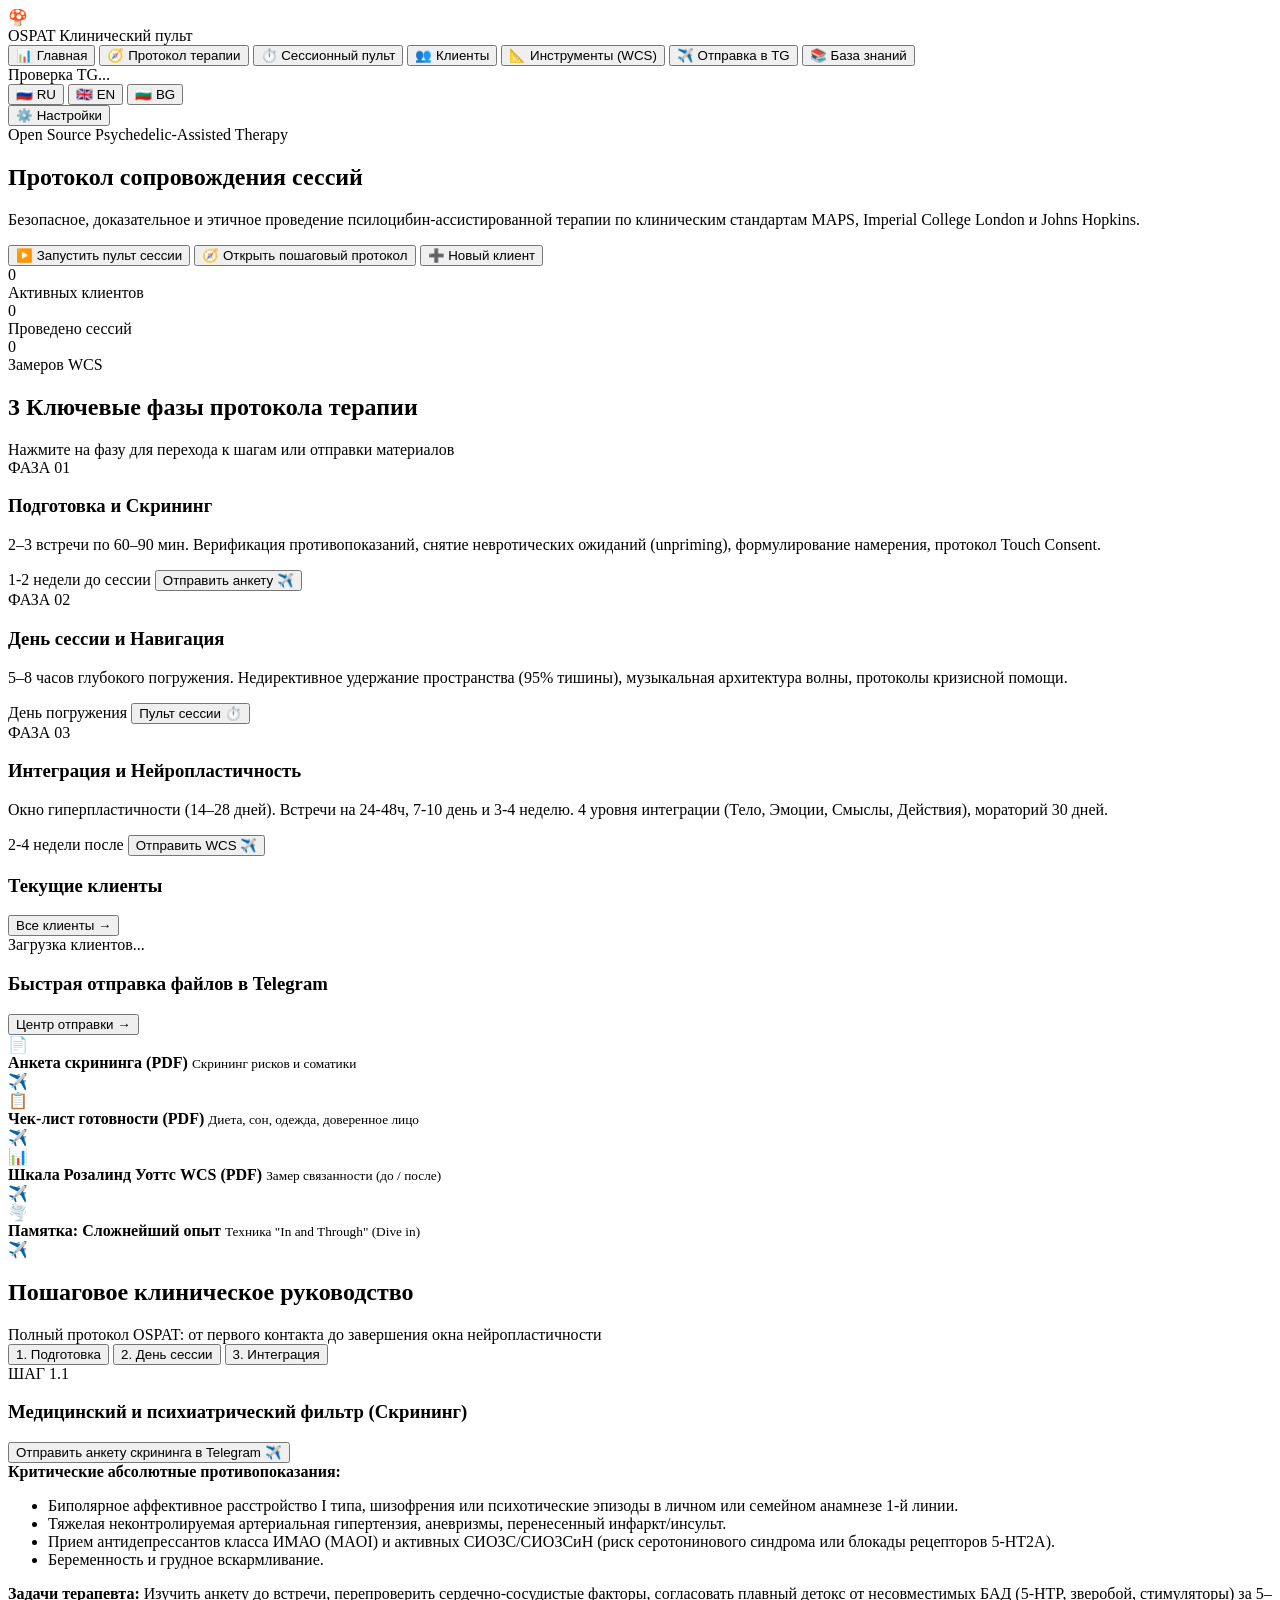
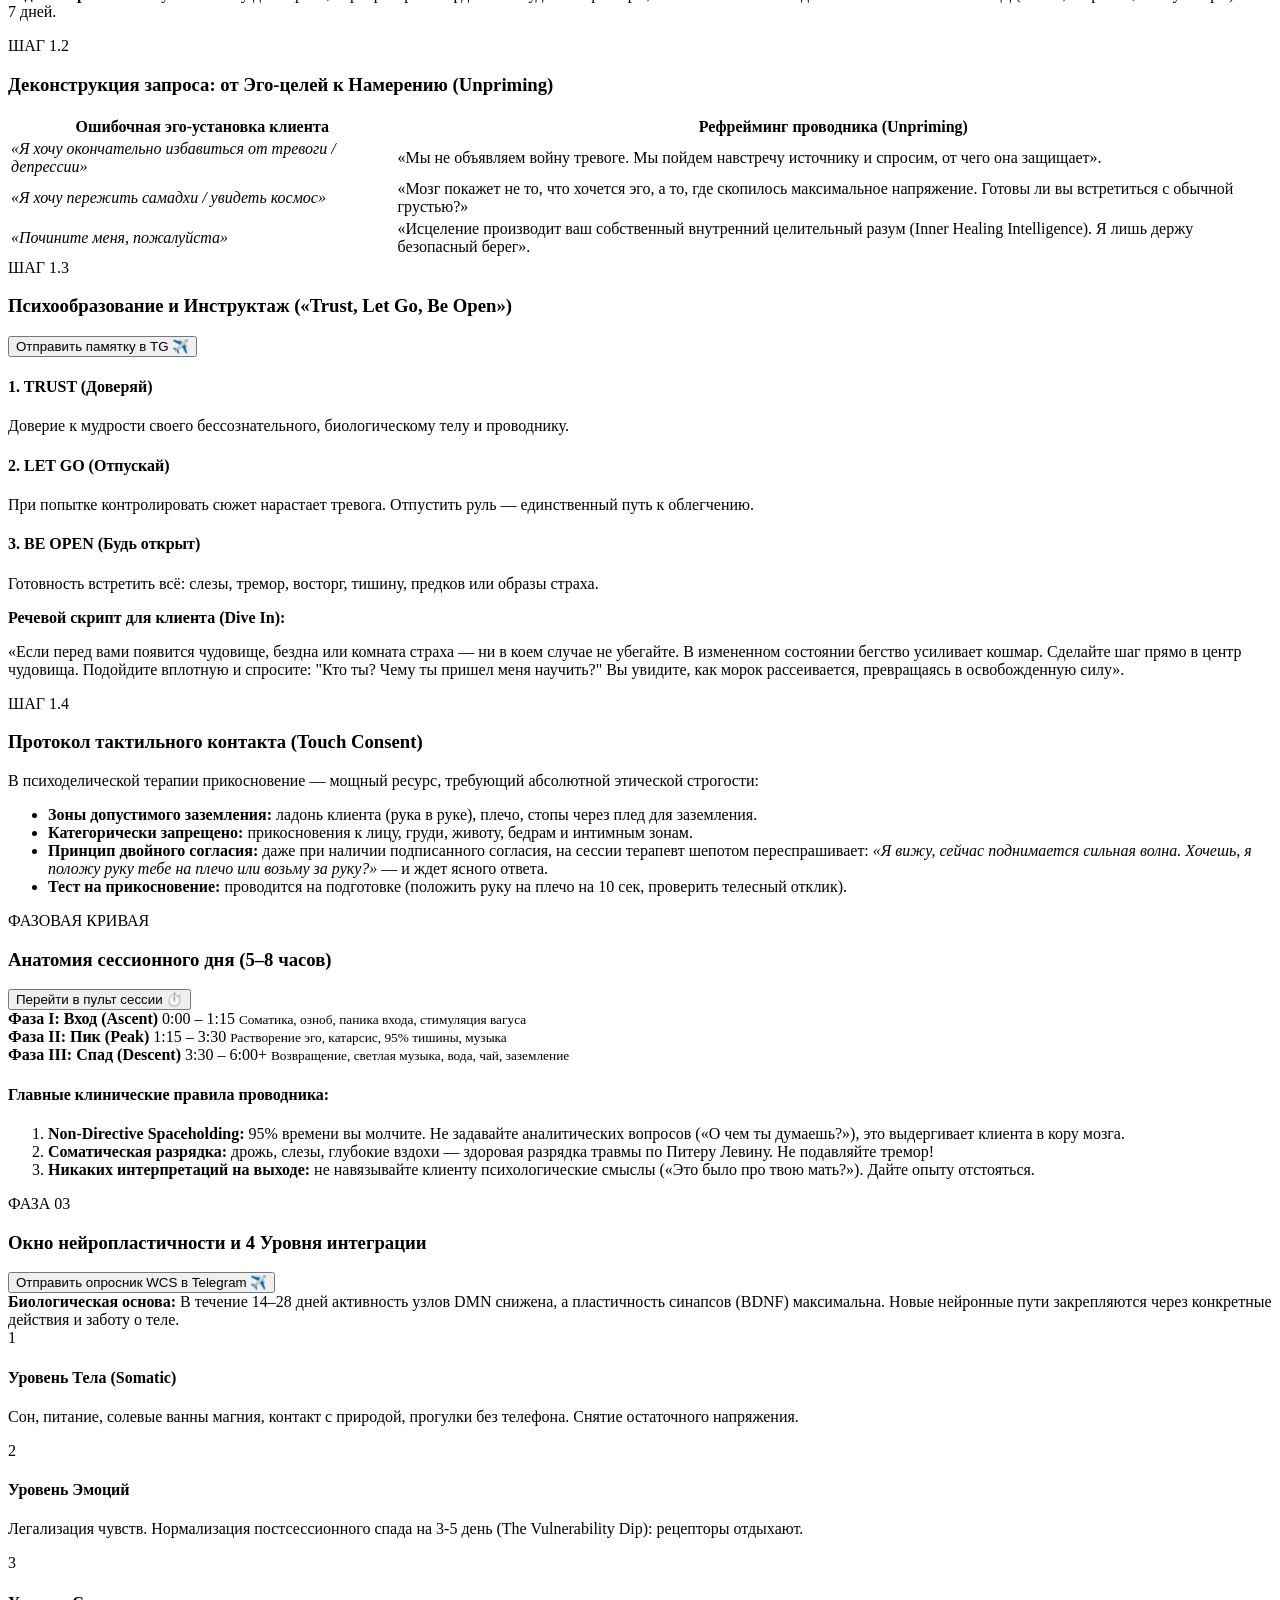
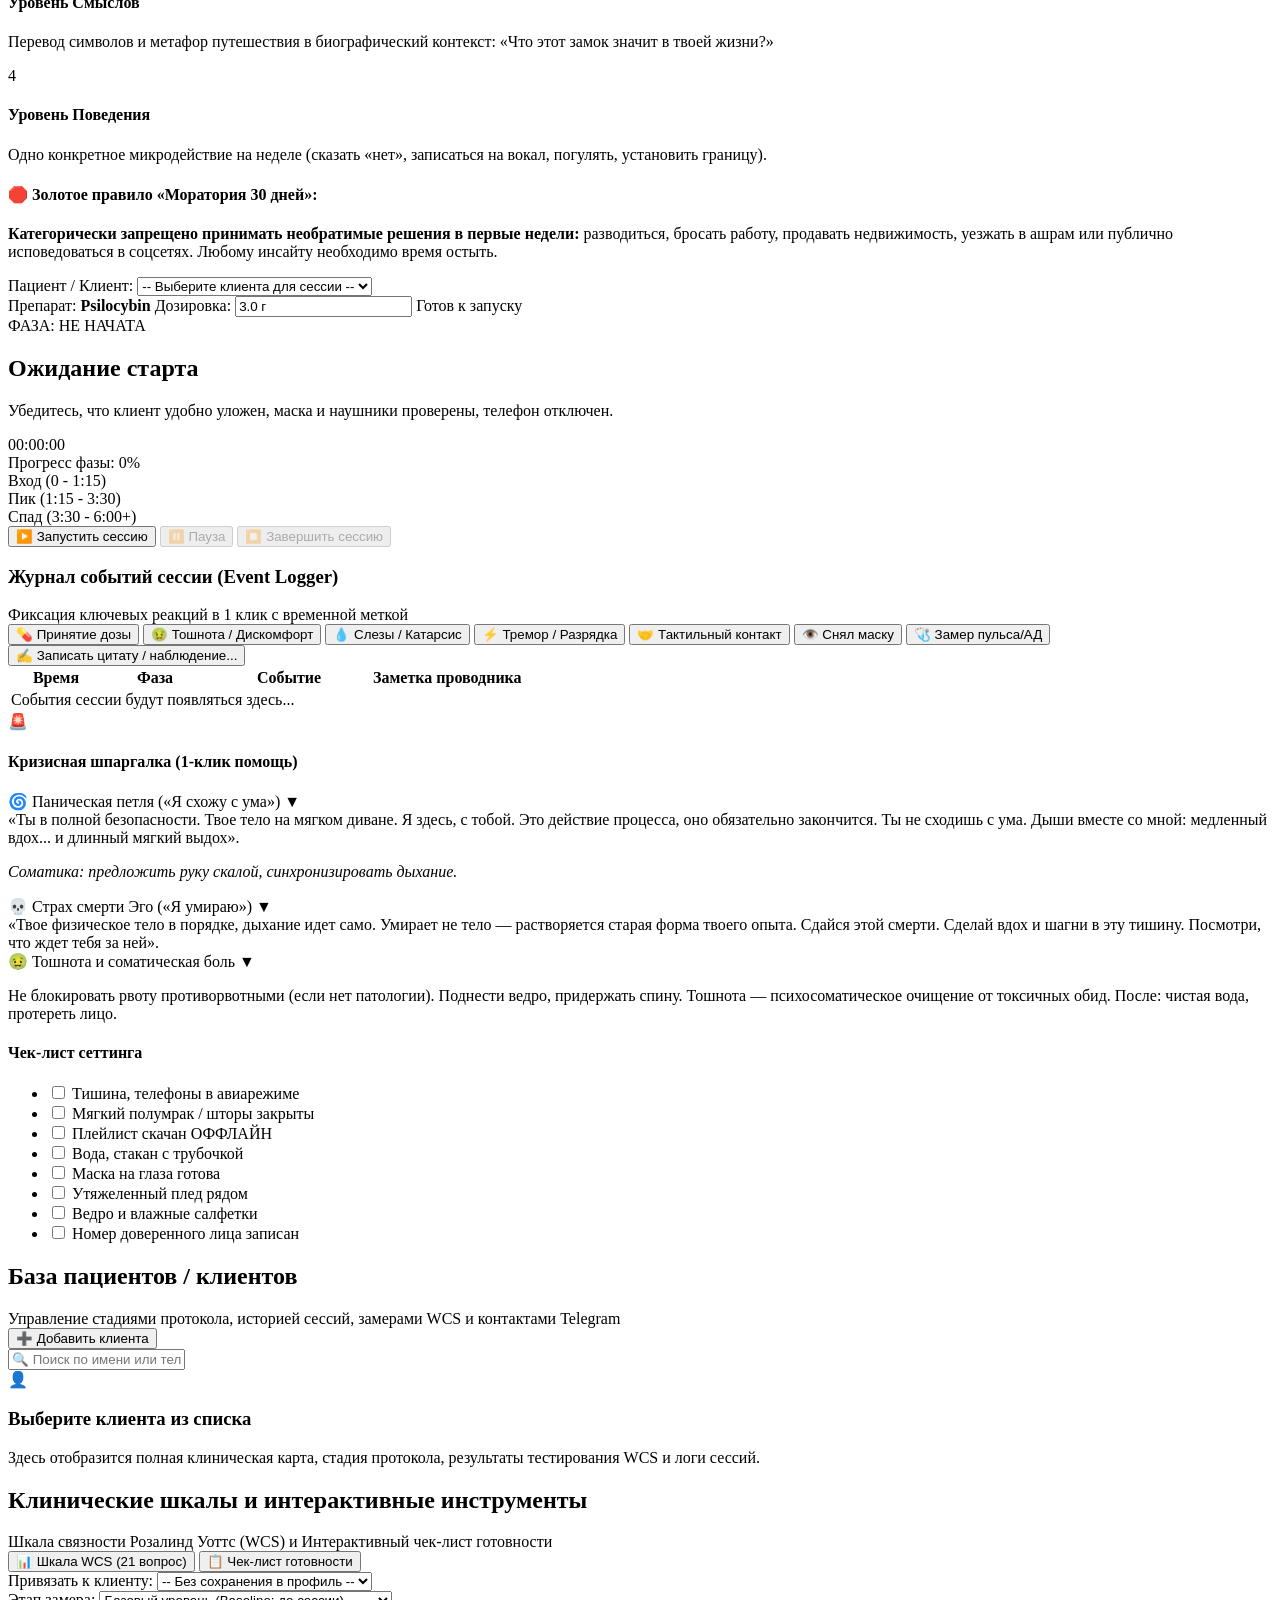
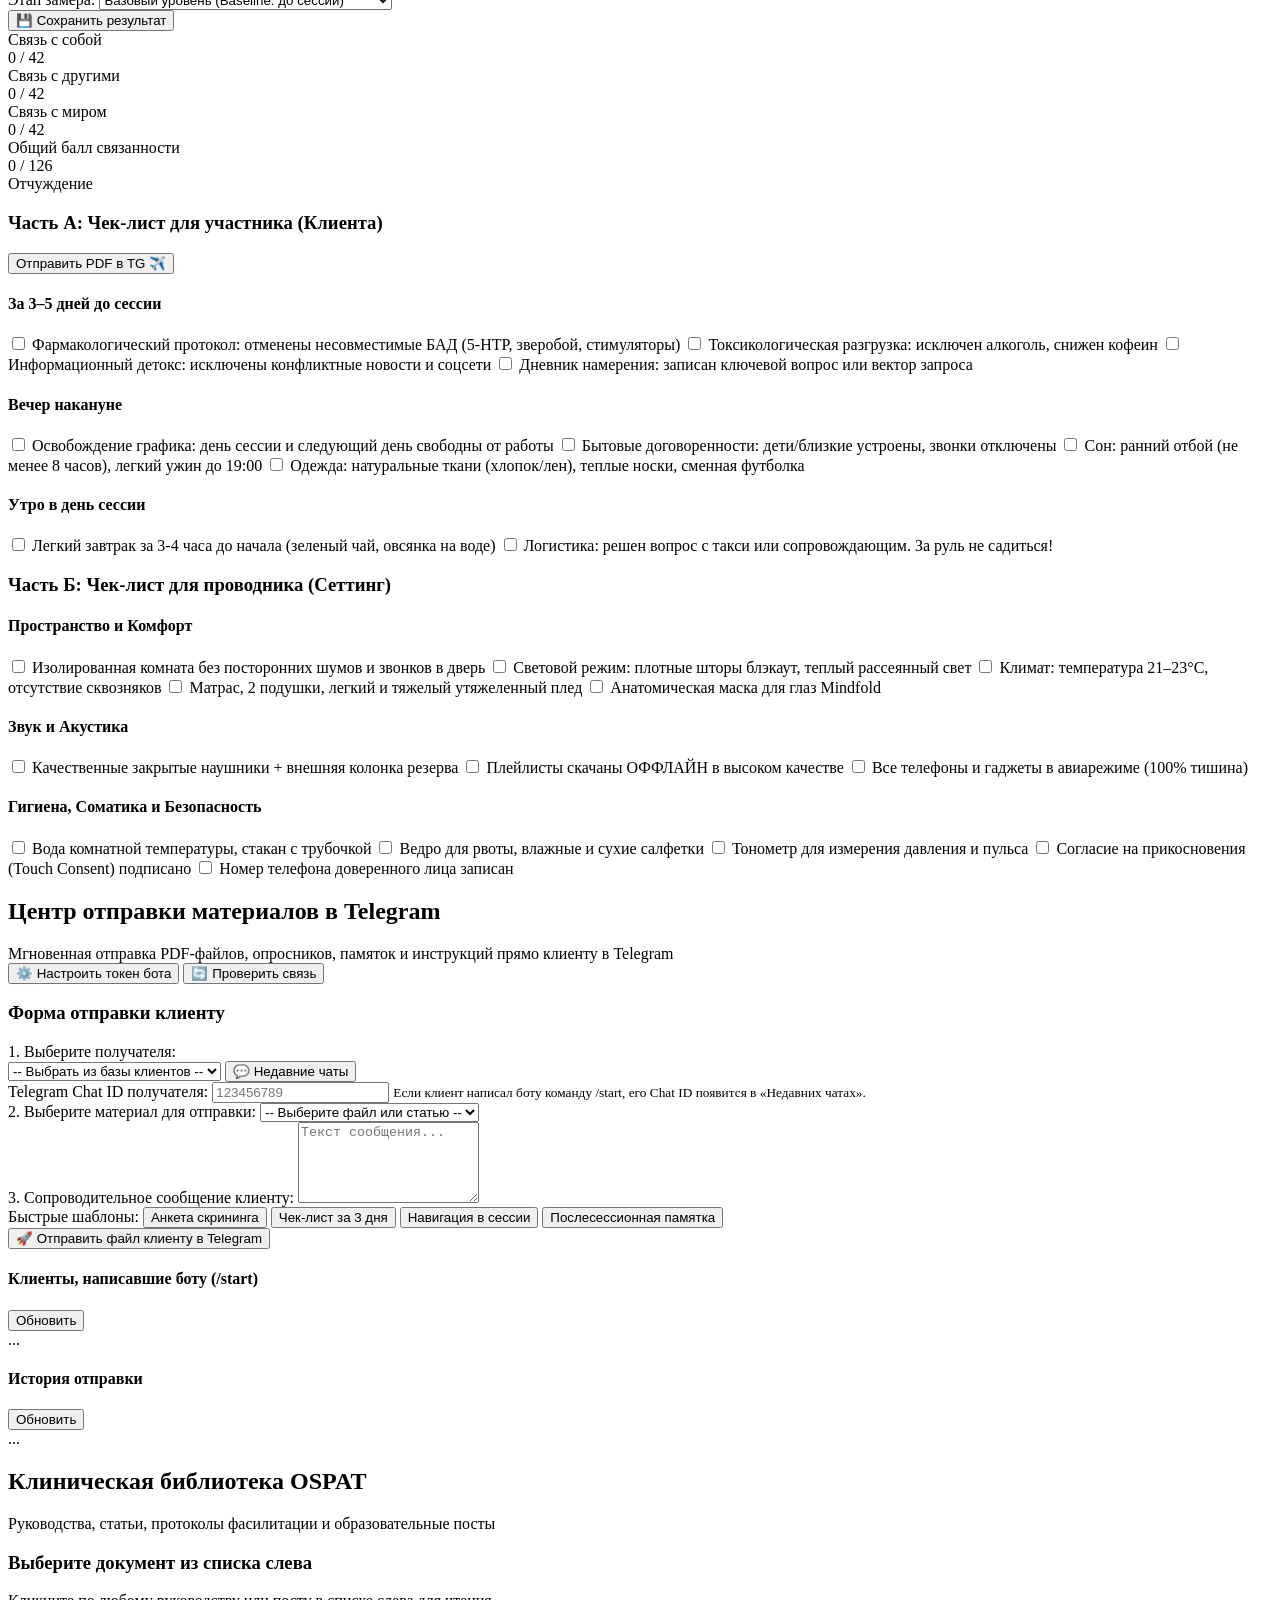
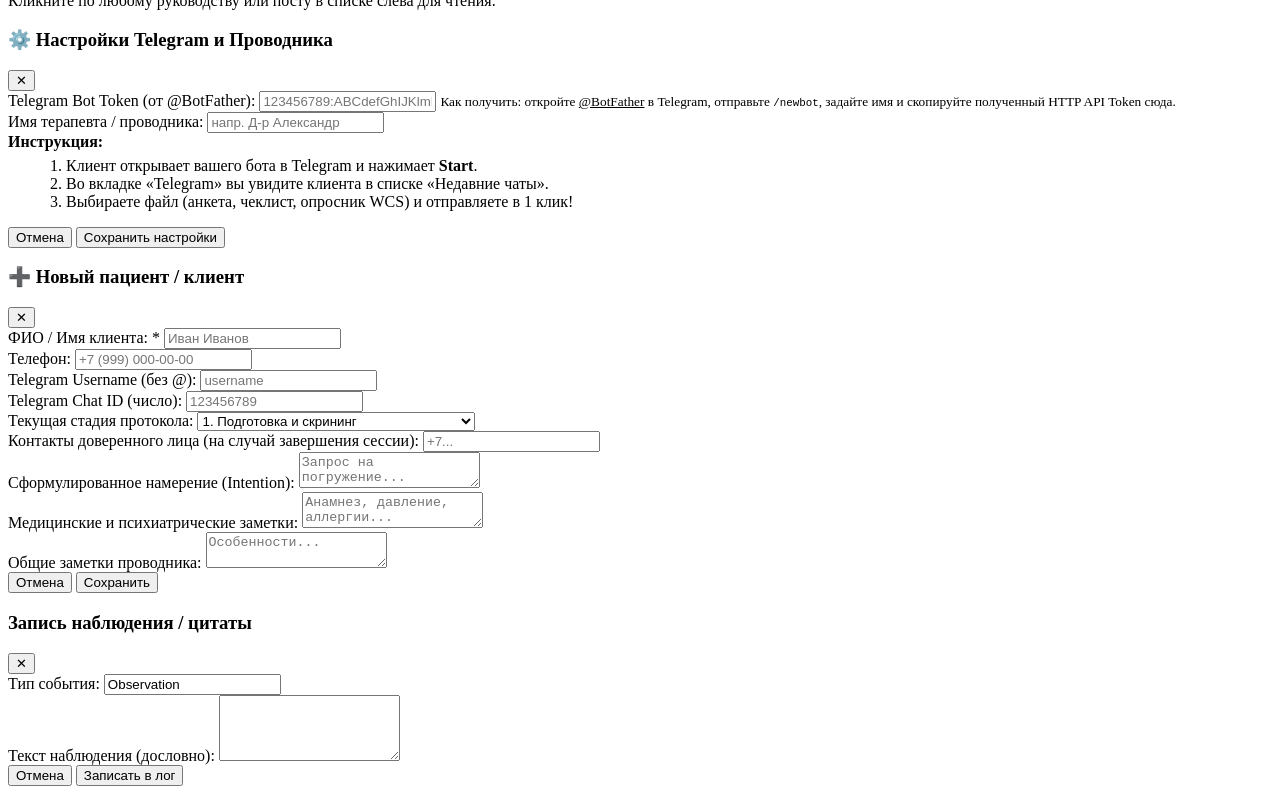
==== app/templates/index.html @ c09efda6 "Add files via upload" ====
<!DOCTYPE html>
<html lang="ru">
<head>
    <meta charset="UTF-8">
    <meta name="viewport" content="width=device-width, initial-scale=1.0">
    <title>OSPAT | Clinical Control Center</title>
    <!-- Fonts -->
    <link rel="preconnect" href="https://fonts.googleapis.com">
    <link rel="preconnect" href="https://fonts.gstatic.com" crossorigin>
    <link href="https://fonts.googleapis.com/css2?family=Plus+Jakarta+Sans:wght@300;400;500;600;700&family=Playfair+Display:ital,wght@0,500;0,700;1,400&family=JetBrains+Mono:wght@400;500&display=swap" rel="stylesheet">
    <link rel="stylesheet" href="/static/css/styles.css">
    <!-- i18n Dictionary -->
    <script src="/static/js/i18n.js"></script>
</head>
<body>
    <!-- Main Application Layout (Sidebar on Left, Content on Right) -->
    <div class="app-layout">
        <!-- Left Sidebar Navigation Menu -->
        <aside class="app-sidebar" id="appSidebar">
            <div class="sidebar-brand">
                <div class="app-logo" onclick="switchTab('dashboard')" title="OSPAT Dashboard">
                    <span class="logo-circle">🍄</span>
                    <div class="logo-text">
                        <span class="brand-title">OSPAT</span>
                        <span class="brand-subtitle" data-i18n="brand_subtitle">Клинический пульт</span>
                    </div>
                </div>
            </div>

            <!-- Vertical Navigation Menu -->
            <nav class="nav-tabs sidebar-nav">
                <button class="nav-tab active" data-tab="dashboard">
                    <span class="tab-icon">📊</span> <span class="tab-label" data-i18n="tab_dashboard">Главная</span>
                </button>
                <button class="nav-tab" data-tab="protocol">
                    <span class="tab-icon">🧭</span> <span class="tab-label" data-i18n="tab_protocol">Протокол терапии</span>
                </button>
                <button class="nav-tab" data-tab="session-pilot">
                    <span class="tab-icon">⏱️</span> <span class="tab-label" data-i18n="tab_session_pilot">Сессионный пульт</span>
                </button>
                <button class="nav-tab" data-tab="clients">
                    <span class="tab-icon">👥</span> <span class="tab-label" data-i18n="tab_clients">Клиенты</span>
                </button>
                <button class="nav-tab" data-tab="tools">
                    <span class="tab-icon">📐</span> <span class="tab-label" data-i18n="tab_tools">Инструменты (WCS)</span>
                </button>
                <button class="nav-tab" data-tab="telegram-hub">
                    <span class="tab-icon">✈️</span> <span class="tab-label" data-i18n="tab_telegram_hub">Отправка в TG</span>
                </button>
                <button class="nav-tab" data-tab="library">
                    <span class="tab-icon">📚</span> <span class="tab-label" data-i18n="tab_library">База знаний</span>
                </button>
            </nav>

            <!-- Sidebar Footer Controls -->
            <div class="sidebar-footer">
                <!-- Telegram Bot Status Pill -->
                <div class="tg-status-pill" id="tgHeaderPill" onclick="switchTab('telegram-hub')" title="Статус Telegram-бота">
                    <span class="status-dot"></span>
                    <span class="status-text" id="tgStatusText" data-i18n="tg_checking">Проверка TG...</span>
                </div>

                <!-- Language Switcher -->
                <div class="lang-switcher">
                    <button class="lang-btn active" data-lang="ru">🇷🇺 RU</button>
                    <button class="lang-btn" data-lang="en">🇬🇧 EN</button>
                    <button class="lang-btn" data-lang="bg">🇧🇬 BG</button>
                </div>

                <!-- Settings Button -->
                <button class="btn btn-secondary btn-sm sidebar-settings-btn" onclick="openSettingsModal()" data-i18n="btn_settings">⚙️ Настройки</button>
            </div>
        </aside>

        <!-- Main App Container (Right side) -->
        <main class="app-container">

        <!-- ================= TAB 1: DASHBOARD ================= -->
        <section id="tab-dashboard" class="tab-content active">
            <div class="dashboard-hero">
                <div class="hero-content">
                    <span class="hero-badge" data-i18n="hero_badge">Open Source Psychedelic-Assisted Therapy</span>
                    <h1 class="hero-title" data-i18n="hero_title">Протокол сопровождения сессий</h1>
                    <p class="hero-desc" data-i18n="hero_desc">Безопасное, доказательное и этичное проведение псилоцибин-ассистированной терапии по клиническим стандартам MAPS, Imperial College London и Johns Hopkins.</p>
                    <div class="hero-actions">
                        <button class="btn btn-primary btn-lg" onclick="switchTab('session-pilot')" data-i18n="hero_btn_pilot">
                            ▶️ Запустить пульт сессии
                        </button>
                        <button class="btn btn-outline btn-lg" onclick="switchTab('protocol')" data-i18n="hero_btn_protocol">
                            🧭 Открыть пошаговый протокол
                        </button>
                        <button class="btn btn-secondary btn-lg" onclick="openNewClientModal()" data-i18n="hero_btn_client">
                            ➕ Новый клиент
                        </button>
                    </div>
                </div>
                <div class="hero-stats">
                    <div class="stat-card">
                        <div class="stat-val" id="statClientsCount">0</div>
                        <div class="stat-label" data-i18n="stat_clients">Активных клиентов</div>
                    </div>
                    <div class="stat-card">
                        <div class="stat-val" id="statSessionsCount">0</div>
                        <div class="stat-label" data-i18n="stat_sessions">Проведено сессий</div>
                    </div>
                    <div class="stat-card">
                        <div class="stat-val" id="statWCSCount">0</div>
                        <div class="stat-label" data-i18n="stat_wcs">Замеров WCS</div>
                    </div>
                </div>
            </div>

            <!-- Workflow Pipeline Overview -->
            <div class="section-block">
                <div class="section-header">
                    <h2 data-i18n="phases_title">3 Ключевые фазы протокола терапии</h2>
                    <span class="section-sub" data-i18n="phases_sub">Нажмите на фазу для перехода к шагам или отправки материалов</span>
                </div>
                <div class="pipeline-grid">
                    <div class="phase-card" onclick="openProtocolPhase('prep')">
                        <div class="phase-number" data-i18n="phase1_num">ФАЗА 01</div>
                        <h3 data-i18n="phase1_title">Подготовка и Скрининг</h3>
                        <p data-i18n="phase1_desc">2–3 встречи по 60–90 мин. Верификация противопоказаний, снятие невротических ожиданий (unpriming), формулирование намерения, протокол Touch Consent.</p>
                        <div class="phase-meta">
                            <span class="badge badge-prep" data-i18n="phase1_meta">1-2 недели до сессии</span>
                            <button class="btn-link" onclick="event.stopPropagation(); quickSend('screening_pdf')" data-i18n="phase1_btn">Отправить анкету ✈️</button>
                        </div>
                    </div>

                    <div class="phase-card phase-active" onclick="openProtocolPhase('nav')">
                        <div class="phase-number" data-i18n="phase2_num">ФАЗА 02</div>
                        <h3 data-i18n="phase2_title">День сессии и Навигация</h3>
                        <p data-i18n="phase2_desc">5–8 часов глубокого погружения. Недирективное удержание пространства (95% тишины), музыкальная архитектура волны, протоколы кризисной помощи.</p>
                        <div class="phase-meta">
                            <span class="badge badge-session" data-i18n="phase2_meta">День погружения</span>
                            <button class="btn-link" onclick="event.stopPropagation(); switchTab('session-pilot')" data-i18n="phase2_btn">Пульт сессии ⏱️</button>
                        </div>
                    </div>

                    <div class="phase-card" onclick="openProtocolPhase('integ')">
                        <div class="phase-number" data-i18n="phase3_num">ФАЗА 03</div>
                        <h3 data-i18n="phase3_title">Интеграция и Нейропластичность</h3>
                        <p data-i18n="phase3_desc">Окно гиперпластичности (14–28 дней). Встречи на 24-48ч, 7-10 день и 3-4 неделю. 4 уровня интеграции (Тело, Эмоции, Смыслы, Действия), мораторий 30 дней.</p>
                        <div class="phase-meta">
                            <span class="badge badge-integ" data-i18n="phase3_meta">2-4 недели после</span>
                            <button class="btn-link" onclick="event.stopPropagation(); quickSend('wcs_pdf')" data-i18n="phase3_btn">Отправить WCS ✈️</button>
                        </div>
                    </div>
                </div>
            </div>

            <!-- Recent Clients & Quick Actions -->
            <div class="two-col-grid">
                <div class="card">
                    <div class="card-header">
                        <h3 data-i18n="card_curr_clients">Текущие клиенты</h3>
                        <button class="btn btn-sm btn-outline" onclick="switchTab('clients')" data-i18n="btn_all_clients">Все клиенты →</button>
                    </div>
                    <div class="card-body">
                        <div id="dashboardClientsList" class="client-mini-list">
                            <div class="empty-state">Загрузка клиентов...</div>
                        </div>
                    </div>
                </div>

                <div class="card">
                    <div class="card-header">
                        <h3 data-i18n="card_quick_send">Быстрая отправка файлов в Telegram</h3>
                        <button class="btn btn-sm btn-outline" onclick="switchTab('telegram-hub')" data-i18n="btn_send_center">Центр отправки →</button>
                    </div>
                    <div class="card-body">
                        <div class="quick-send-grid">
                            <div class="quick-send-item" onclick="quickSend('screening_pdf')">
                                <span class="qs-icon">📄</span>
                                <div class="qs-info">
                                    <strong>Анкета скрининга (PDF)</strong>
                                    <small>Скрининг рисков и соматики</small>
                                </div>
                                <span class="qs-arrow">✈️</span>
                            </div>
                            <div class="quick-send-item" onclick="quickSend('checklist_pdf')">
                                <span class="qs-icon">📋</span>
                                <div class="qs-info">
                                    <strong>Чек-лист готовности (PDF)</strong>
                                    <small>Диета, сон, одежда, доверенное лицо</small>
                                </div>
                                <span class="qs-arrow">✈️</span>
                            </div>
                            <div class="quick-send-item" onclick="quickSend('wcs_pdf')">
                                <span class="qs-icon">📊</span>
                                <div class="qs-info">
                                    <strong>Шкала Розалинд Уоттс WCS (PDF)</strong>
                                    <small>Замер связанности (до / после)</small>
                                </div>
                                <span class="qs-arrow">✈️</span>
                            </div>
                            <div class="quick-send-item" onclick="quickSend('post_01_difficult')">
                                <span class="qs-icon">🌪️</span>
                                <div class="qs-info">
                                    <strong>Памятка: Сложнейший опыт</strong>
                                    <small>Техника "In and Through" (Dive in)</small>
                                </div>
                                <span class="qs-arrow">✈️</span>
                            </div>
                        </div>
                    </div>
                </div>
            </div>
        </section>


        <!-- ================= TAB 2: STEP-BY-STEP PROTOCOL ================= -->
        <section id="tab-protocol" class="tab-content">
            <div class="section-header">
                <div>
                    <h2 data-i18n="protocol_title">Пошаговое клиническое руководство</h2>
                    <span class="section-sub" data-i18n="protocol_sub">Полный протокол OSPAT: от первого контакта до завершения окна нейропластичности</span>
                </div>
                <div class="protocol-nav-btns">
                    <button class="btn btn-secondary active" onclick="switchProtocolSub('prep')" data-i18n="sub_prep_btn">1. Подготовка</button>
                    <button class="btn btn-secondary" onclick="switchProtocolSub('session')" data-i18n="sub_sess_btn">2. День сессии</button>
                    <button class="btn btn-secondary" onclick="switchProtocolSub('integ')" data-i18n="sub_integ_btn">3. Интеграция</button>
                </div>
            </div>

            <!-- Subphase 1: Preparation -->
            <div id="protocol-sub-prep" class="protocol-step-view active">
                <div class="step-card">
                    <div class="step-card-header">
                        <span class="step-badge">ШАГ 1.1</span>
                        <h3 data-i18n="step11_title">Медицинский и психиатрический фильтр (Скрининг)</h3>
                        <button class="btn btn-outline btn-sm" onclick="quickSend('screening_pdf')" data-i18n="step11_btn">Отправить анкету скрининга в Telegram ✈️</button>
                    </div>
                    <div class="step-card-body">
                        <div class="alert alert-warning">
                            <strong data-i18n="step11_contra_title">Критические абсолютные противопоказания:</strong>
                            <ul>
                                <li data-i18n="step11_contra_1">Биполярное аффективное расстройство I типа, шизофрения или психотические эпизоды в личном или семейном анамнезе 1-й линии.</li>
                                <li data-i18n="step11_contra_2">Тяжелая неконтролируемая артериальная гипертензия, аневризмы, перенесенный инфаркт/инсульт.</li>
                                <li data-i18n="step11_contra_3">Прием антидепрессантов класса ИМАО (MAOI) и активных СИОЗС/СИОЗСиН (риск серотонинового синдрома или блокады рецепторов 5-HT2A).</li>
                                <li data-i18n="step11_contra_4">Беременность и грудное вскармливание.</li>
                            </ul>
                        </div>
                        <p data-i18n="step11_tasks"><strong>Задачи терапевта:</strong> Изучить анкету до встречи, перепроверить сердечно-сосудистые факторы, согласовать плавный детокс от несовместимых БАД (5-HTP, зверобой, стимуляторы) за 5–7 дней.</p>
                    </div>
                </div>

                <div class="step-card">
                    <div class="step-card-header">
                        <span class="step-badge">ШАГ 1.2</span>
                        <h3 data-i18n="step12_title">Деконструкция запроса: от Эго-целей к Намерению (Unpriming)</h3>
                    </div>
                    <div class="step-card-body">
                        <table class="data-table">
                            <thead>
                                <tr>
                                    <th data-i18n="th_ego">Ошибочная эго-установка клиента</th>
                                    <th data-i18n="th_reframing">Рефрейминг проводника (Unpriming)</th>
                                </tr>
                            </thead>
                            <tbody>
                                <tr>
                                    <td><em>«Я хочу окончательно избавиться от тревоги / депрессии»</em></td>
                                    <td>«Мы не объявляем войну тревоге. Мы пойдем навстречу источнику и спросим, от чего она защищает».</td>
                                </tr>
                                <tr>
                                    <td><em>«Я хочу пережить самадхи / увидеть космос»</em></td>
                                    <td>«Мозг покажет не то, что хочется эго, а то, где скопилось максимальное напряжение. Готовы ли вы встретиться с обычной грустью?»</td>
                                </tr>
                                <tr>
                                    <td><em>«Почините меня, пожалуйста»</em></td>
                                    <td>«Исцеление производит ваш собственный внутренний целительный разум (Inner Healing Intelligence). Я лишь держу безопасный берег».</td>
                                </tr>
                            </tbody>
                        </table>
                    </div>
                </div>

                <div class="step-card">
                    <div class="step-card-header">
                        <span class="step-badge">ШАГ 1.3</span>
                        <h3 data-i18n="step13_title">Психообразование и Инструктаж («Trust, Let Go, Be Open»)</h3>
                        <button class="btn btn-outline btn-sm" onclick="quickSend('post_02_framing')" data-i18n="step13_btn">Отправить памятку в TG ✈️</button>
                    </div>
                    <div class="step-card-body">
                        <div class="three-pillars">
                            <div class="pillar">
                                <h4 data-i18n="pillar1_title">1. TRUST (Доверяй)</h4>
                                <p data-i18n="pillar1_desc">Доверие к мудрости своего бессознательного, биологическому телу и проводнику.</p>
                            </div>
                            <div class="pillar">
                                <h4 data-i18n="pillar2_title">2. LET GO (Отпускай)</h4>
                                <p data-i18n="pillar2_desc">При попытке контролировать сюжет нарастает тревога. Отпустить руль — единственный путь к облегчению.</p>
                            </div>
                            <div class="pillar">
                                <h4 data-i18n="pillar3_title">3. BE OPEN (Будь открыт)</h4>
                                <p data-i18n="pillar3_desc">Готовность встретить всё: слезы, тремор, восторг, тишину, предков или образы страха.</p>
                            </div>
                        </div>
                        <div class="quote-box">
                            <strong data-i18n="script_divein_title">Речевой скрипт для клиента (Dive In):</strong>
                            <p data-i18n="script_divein_text">«Если перед вами появится чудовище, бездна или комната страха — ни в коем случае не убегайте. В измененном состоянии бегство усиливает кошмар. Сделайте шаг прямо в центр чудовища. Подойдите вплотную и спросите: "Кто ты? Чему ты пришел меня научить?" Вы увидите, как морок рассеивается, превращаясь в освобожденную силу».</p>
                        </div>
                    </div>
                </div>

                <div class="step-card">
                    <div class="step-card-header">
                        <span class="step-badge">ШАГ 1.4</span>
                        <h3 data-i18n="step14_title">Протокол тактильного контакта (Touch Consent)</h3>
                    </div>
                    <div class="step-card-body">
                        <p data-i18n="touch_intro">В психоделической терапии прикосновение — мощный ресурс, требующий абсолютной этической строгости:</p>
                        <ul>
                            <li data-i18n="touch_rule1"><strong>Зоны допустимого заземления:</strong> ладонь клиента (рука в руке), плечо, стопы через плед для заземления.</li>
                            <li data-i18n="touch_rule2"><strong>Категорически запрещено:</strong> прикосновения к лицу, груди, животу, бедрам и интимным зонам.</li>
                            <li data-i18n="touch_rule3"><strong>Принцип двойного согласия:</strong> даже при наличии подписанного согласия, на сессии терапевт шепотом переспрашивает: <em>«Я вижу, сейчас поднимается сильная волна. Хочешь, я положу руку тебе на плечо или возьму за руку?»</em> — и ждет ясного ответа.</li>
                            <li data-i18n="touch_rule4"><strong>Тест на прикосновение:</strong> проводится на подготовке (положить руку на плечо на 10 сек, проверить телесный отклик).</li>
                        </ul>
                    </div>
                </div>
            </div>

            <!-- Subphase 2: Session Day -->
            <div id="protocol-sub-session" class="protocol-step-view">
                <div class="step-card">
                    <div class="step-card-header">
                        <span class="step-badge">ФАЗОВАЯ КРИВАЯ</span>
                        <h3 data-i18n="phase_curve_title">Анатомия сессионного дня (5–8 часов)</h3>
                        <button class="btn btn-primary btn-sm" onclick="switchTab('session-pilot')" data-i18n="phase_curve_btn">Перейти в пульт сессии ⏱️</button>
                    </div>
                    <div class="step-card-body">
                        <div class="timeline-visual">
                            <div class="tl-segment tl-ascent">
                                <strong data-i18n="ascent_title">Фаза I: Вход (Ascent)</strong>
                                <span data-i18n="ascent_time">0:00 – 1:15</span>
                                <small data-i18n="ascent_desc">Соматика, озноб, паника входа, стимуляция вагуса</small>
                            </div>
                            <div class="tl-segment tl-peak">
                                <strong data-i18n="peak_title">Фаза II: Пик (Peak)</strong>
                                <span data-i18n="peak_time">1:15 – 3:30</span>
                                <small data-i18n="peak_desc">Растворение эго, катарсис, 95% тишины, музыка</small>
                            </div>
                            <div class="tl-segment tl-descent">
                                <strong data-i18n="descent_title">Фаза III: Спад (Descent)</strong>
                                <span data-i18n="descent_time">3:30 – 6:00+</span>
                                <small data-i18n="descent_desc">Возвращение, светлая музыка, вода, чай, заземление</small>
                            </div>
                        </div>

                        <div class="rules-box">
                            <h4 data-i18n="rules_title">Главные клинические правила проводника:</h4>
                            <ol>
                                <li data-i18n="rule_1"><strong>Non-Directive Spaceholding:</strong> 95% времени вы молчите. Не задавайте аналитических вопросов («О чем ты думаешь?»), это выдергивает клиента в кору мозга.</li>
                                <li data-i18n="rule_2"><strong>Соматическая разрядка:</strong> дрожь, слезы, глубокие вздохи — здоровая разрядка травмы по Питеру Левину. Не подавляйте тремор!</li>
                                <li data-i18n="rule_3"><strong>Никаких интерпретаций на выходе:</strong> не навязывайте клиенту психологические смыслы («Это было про твою мать?»). Дайте опыту отстояться.</li>
                            </ol>
                        </div>
                    </div>
                </div>
            </div>

            <!-- Subphase 3: Integration -->
            <div id="protocol-sub-integ" class="protocol-step-view">
                <div class="step-card">
                    <div class="step-card-header">
                        <span class="step-badge">ФАЗА 03</span>
                        <h3 data-i18n="integ_title">Окно нейропластичности и 4 Уровня интеграции</h3>
                        <button class="btn btn-outline btn-sm" onclick="quickSend('wcs_pdf')" data-i18n="integ_wcs_btn">Отправить опросник WCS в Telegram ✈️</button>
                    </div>
                    <div class="step-card-body">
                        <div class="alert alert-info">
                            <strong data-i18n="bio_basis_title">Биологическая основа:</strong> <span data-i18n="bio_basis_desc">В течение 14–28 дней активность узлов DMN снижена, а пластичность синапсов (BDNF) максимальна. Новые нейронные пути закрепляются через конкретные действия и заботу о теле.</span>
                        </div>

                        <div class="four-levels-grid">
                            <div class="level-box">
                                <span class="lvl-num">1</span>
                                <h4 data-i18n="lvl1_title">Уровень Тела (Somatic)</h4>
                                <p data-i18n="lvl1_desc">Сон, питание, солевые ванны магния, контакт с природой, прогулки без телефона. Снятие остаточного напряжения.</p>
                            </div>
                            <div class="level-box">
                                <span class="lvl-num">2</span>
                                <h4 data-i18n="lvl2_title">Уровень Эмоций</h4>
                                <p data-i18n="lvl2_desc">Легализация чувств. Нормализация постсессионного спада на 3-5 день (The Vulnerability Dip): рецепторы отдыхают.</p>
                            </div>
                            <div class="level-box">
                                <span class="lvl-num">3</span>
                                <h4 data-i18n="lvl3_title">Уровень Смыслов</h4>
                                <p data-i18n="lvl3_desc">Перевод символов и метафор путешествия в биографический контекст: «Что этот замок значит в твоей жизни?»</p>
                            </div>
                            <div class="level-box">
                                <span class="lvl-num">4</span>
                                <h4 data-i18n="lvl4_title">Уровень Поведения</h4>
                                <p data-i18n="lvl4_desc">Одно конкретное микродействие на неделе (сказать «нет», записаться на вокал, погулять, установить границу).</p>
                            </div>
                        </div>

                        <div class="moratorium-card">
                            <h4 data-i18n="moratorium_title">🛑 Золотое правило «Моратория 30 дней»:</h4>
                            <p data-i18n="moratorium_desc"><strong>Категорически запрещено принимать необратимые решения в первые недели:</strong> разводиться, бросать работу, продавать недвижимость, уезжать в ашрам или публично исповедоваться в соцсетях. Любому инсайту необходимо время остыть.</p>
                        </div>
                    </div>
                </div>
            </div>
        </section>


        <!-- ================= TAB 3: LIVE SESSION PILOT ================= -->
        <section id="tab-session-pilot" class="tab-content">
            <div class="pilot-layout">
                <!-- Left: Timer & Phase Tracker -->
                <div class="pilot-main">
                    <div class="pilot-header-card">
                        <div class="pilot-client-selector">
                            <label data-i18n="pilot_client_lbl">Пациент / Клиент:</label>
                            <select id="sessionClientSelect" class="form-control" onchange="onSessionClientChanged()">
                                <option value="" data-i18n="pilot_client_placeholder">-- Выберите клиента для сессии --</option>
                            </select>
                        </div>
                        <div class="session-dose-info">
                            <span><span data-i18n="pilot_substance_lbl">Препарат:</span> <strong>Psilocybin</strong></span>
                            <span><span data-i18n="pilot_dose_lbl">Дозировка:</span> <input type="text" id="sessionDoseInput" class="input-inline" value="3.0 г" placeholder="3.0 g"></span>
                            <span id="sessionStatusBadge" class="badge badge-prep" data-i18n="pilot_status_ready">Готов к запуску</span>
                        </div>
                    </div>

                    <!-- Large Timer Display -->
                    <div class="timer-display-card">
                        <div class="current-phase-banner" id="pilotPhaseBanner">
                            <span class="phase-badge" id="pilotPhaseBadge">ФАЗА: НЕ НАЧАТА</span>
                            <h2 id="pilotPhaseTitle" data-i18n="pilot_wait_start">Ожидание старта</h2>
                            <p id="pilotPhaseHint" data-i18n="pilot_wait_hint">Убедитесь, что клиент удобно уложен, маска и наушники проверены, телефон отключен.</p>
                        </div>

                        <div class="clock-face">
                            <div class="clock-digits" id="sessionTimerDigits">00:00:00</div>
                            <div class="clock-sub" id="sessionPhaseProgress">Прогресс фазы: 0%</div>
                        </div>

                        <!-- Progress Bar across 3 phases -->
                        <div class="timeline-progress-bar">
                            <div class="progress-segment seg-ascent" title="Ascent: 0:00 - 1:15">
                                <span class="seg-label" data-i18n="ascent_title">Вход (0 - 1:15)</span>
                                <div class="seg-fill" id="fillAscent"></div>
                            </div>
                            <div class="progress-segment seg-peak" title="Peak: 1:15 - 3:30">
                                <span class="seg-label" data-i18n="peak_title">Пик (1:15 - 3:30)</span>
                                <div class="seg-fill" id="fillPeak"></div>
                            </div>
                            <div class="progress-segment seg-descent" title="Descent: 3:30 - 6:00+">
                                <span class="seg-label" data-i18n="descent_title">Спад (3:30 - 6:00+)</span>
                                <div class="seg-fill" id="fillDescent"></div>
                            </div>
                        </div>

                        <!-- Timer Controls -->
                        <div class="timer-controls">
                            <button id="btnStartSession" class="btn btn-primary btn-lg" onclick="startOrResumeSession()" data-i18n="btn_start_session">
                                ▶️ Запустить сессию
                            </button>
                            <button id="btnPauseSession" class="btn btn-secondary btn-lg" onclick="pauseSession()" disabled data-i18n="btn_pause_session">
                                ⏸️ Пауза
                            </button>
                            <button id="btnEndSession" class="btn btn-danger btn-lg" onclick="finishSession()" disabled data-i18n="btn_end_session">
                                ⏹️ Завершить сессию
                            </button>
                        </div>
                    </div>

                    <!-- Quick Event Logger -->
                    <div class="event-logger-card">
                        <div class="card-header">
                            <h3 data-i18n="event_logger_title">Журнал событий сессии (Event Logger)</h3>
                            <span class="text-muted" data-i18n="event_logger_sub">Фиксация ключевых реакций в 1 клик с временной меткой</span>
                        </div>
                        <div class="quick-event-buttons">
                            <button class="event-btn" onclick="quickLogEvent('Dose Administered', 'Client took agreed dose. Process started.')" data-i18n="ev_dose">
                                💊 Принятие дозы
                            </button>
                            <button class="event-btn" onclick="quickLogEvent('Nausea / Somatic Discomfort', 'Nausea report. Basin provided, calm breathing.')" data-i18n="ev_nausea">
                                🤢 Тошнота / Дискомфорт
                            </button>
                            <button class="event-btn" onclick="quickLogEvent('Catharsis / Tears', 'Deep emotional release, tears. Silent holding space.')" data-i18n="ev_tears">
                                💧 Слезы / Катарсис
                            </button>
                            <button class="event-btn" onclick="quickLogEvent('Vegetative Tremor', 'Limb shaking/tremor. Body releasing trauma energy.')" data-i18n="ev_tremor">
                                ⚡ Тремор / Разрядка
                            </button>
                            <button class="event-btn" onclick="quickLogEvent('Touch Grounding', 'Client requested hand support. Touch consent applied.')" data-i18n="ev_touch">
                                🤝 Тактильный контакт
                            </button>
                            <button class="event-btn" onclick="quickLogEvent('Removed Mask', 'Client opened eyes. Gentle cue to return inside.')" data-i18n="ev_mask">
                                👁️ Снял маску
                            </button>
                            <button class="event-btn" onclick="quickLogEvent('Vitals Check', 'Blood pressure and pulse checked and stable.')" data-i18n="ev_vitals">
                                🩺 Замер пульса/АД
                            </button>
                            <button class="event-btn" onclick="promptCustomEvent()" data-i18n="ev_custom">
                                ✍️ Записать цитату / наблюдение...
                            </button>
                        </div>

                        <!-- Live Session Log Table -->
                        <div class="session-log-stream">
                            <table class="log-table">
                                <thead>
                                    <tr>
                                        <th style="width: 90px;" data-i18n="th_time">Время</th>
                                        <th style="width: 100px;" data-i18n="th_phase">Фаза</th>
                                        <th style="width: 160px;" data-i18n="th_event">Событие</th>
                                        <th data-i18n="th_note">Заметка проводника</th>
                                    </tr>
                                </thead>
                                <tbody id="sessionLogsTbody">
                                    <tr>
                                        <td colspan="4" class="text-center text-muted" data-i18n="log_empty">События сессии будут появляться здесь...</td>
                                    </tr>
                                </tbody>
                            </table>
                        </div>
                    </div>
                </div>

                <!-- Right Sidebar: Crisis Interventions & Checklists -->
                <div class="pilot-sidebar">
                    <!-- Crisis Intervention Cards -->
                    <div class="crisis-card">
                        <div class="crisis-header">
                            <span class="crisis-icon">🚨</span>
                            <h4 data-i18n="crisis_title">Кризисная шпаргалка (1-клик помощь)</h4>
                        </div>
                        <div class="crisis-accordion">
                            <div class="crisis-item" onclick="toggleCrisisItem(this)">
                                <div class="crisis-title">
                                    <span data-i18n="crisis_1_title">🌀 Паническая петля («Я схожу с ума»)</span>
                                    <span class="chevron">▼</span>
                                </div>
                                <div class="crisis-body">
                                    <div class="script-quote" data-i18n="crisis_1_script">
                                        «Ты в полной безопасности. Твое тело на мягком диване. Я здесь, с тобой. Это действие процесса, оно обязательно закончится. Ты не сходишь с ума. Дыши вместе со мной: медленный вдох... и длинный мягкий выдох».
                                    </div>
                                    <p><em data-i18n="crisis_1_somatic">Соматика: предложить руку скалой, синхронизировать дыхание.</em></p>
                                </div>
                            </div>

                            <div class="crisis-item" onclick="toggleCrisisItem(this)">
                                <div class="crisis-title">
                                    <span data-i18n="crisis_2_title">💀 Страх смерти Эго («Я умираю»)</span>
                                    <span class="chevron">▼</span>
                                </div>
                                <div class="crisis-body">
                                    <div class="script-quote" data-i18n="crisis_2_script">
                                        «Твое физическое тело в порядке, дыхание идет само. Умирает не тело — растворяется старая форма твоего опыта. Сдайся этой смерти. Сделай вдох и шагни в эту тишину. Посмотри, что ждет тебя за ней».
                                    </div>
                                </div>
                            </div>

                            <div class="crisis-item" onclick="toggleCrisisItem(this)">
                                <div class="crisis-title">
                                    <span data-i18n="crisis_3_title">🤢 Тошнота и соматическая боль</span>
                                    <span class="chevron">▼</span>
                                </div>
                                <div class="crisis-body">
                                    <p data-i18n="crisis_3_desc">Не блокировать рвоту противорвотными (если нет патологии). Поднести ведро, придержать спину. Тошнота — психосоматическое очищение от токсичных обид. После: чистая вода, протереть лицо.</p>
                                </div>
                            </div>
                        </div>
                    </div>

                    <!-- Room & Setting Checklist -->
                    <div class="card">
                        <div class="card-header">
                            <h4 data-i18n="room_setting_title">Чек-лист сеттинга</h4>
                        </div>
                        <div class="card-body">
                            <ul class="setting-checklist">
                                <li><label><input type="checkbox" id="chkRoomQuiet"> <span data-i18n="chk_quiet">Тишина, телефоны в авиарежиме</span></label></li>
                                <li><label><input type="checkbox" id="chkLightDim"> <span data-i18n="chk_dim">Мягкий полумрак / шторы закрыты</span></label></li>
                                <li><label><input type="checkbox" id="chkPlaylist"> <span data-i18n="chk_playlist">Плейлист скачан ОФФЛАЙН</span></label></li>
                                <li><label><input type="checkbox" id="chkWater"> <span data-i18n="chk_water">Вода, стакан с трубочкой</span></label></li>
                                <li><label><input type="checkbox" id="chkMask"> <span data-i18n="chk_mask">Маска на глаза готова</span></label></li>
                                <li><label><input type="checkbox" id="chkPlaid"> <span data-i18n="chk_plaid">Утяжеленный плед рядом</span></label></li>
                                <li><label><input type="checkbox" id="chkBucket"> <span data-i18n="chk_bucket">Ведро и влажные салфетки</span></label></li>
                                <li><label><input type="checkbox" id="chkEmergency"> <span data-i18n="chk_emergency">Номер доверенного лица записан</span></label></li>
                            </ul>
                        </div>
                    </div>
                </div>
            </div>
        </section>


        <!-- ================= TAB 4: CLIENTS CRM ================= -->
        <section id="tab-clients" class="tab-content">
            <div class="section-header">
                <div>
                    <h2 data-i18n="crm_title">База пациентов / клиентов</h2>
                    <span class="section-sub" data-i18n="crm_sub">Управление стадиями протокола, историей сессий, замерами WCS и контактами Telegram</span>
                </div>
                <button class="btn btn-primary" onclick="openNewClientModal()" data-i18n="btn_add_client">➕ Добавить клиента</button>
            </div>

            <div class="clients-layout">
                <!-- Clients List Column -->
                <div class="clients-list-card">
                    <div class="search-box">
                        <input type="text" id="clientSearchInput" class="form-control" data-i18n-placeholder="crm_search_placeholder" placeholder="🔍 Поиск по имени или телефону..." oninput="filterClients()">
                    </div>
                    <div id="clientsCardsContainer" class="client-cards-list">
                    </div>
                </div>

                <!-- Client Detail Dossier -->
                <div class="client-dossier-card" id="clientDossierCard">
                    <div class="empty-state" id="clientDossierEmpty">
                        <span class="empty-icon">👤</span>
                        <h3 data-i18n="dossier_empty_title">Выберите клиента из списка</h3>
                        <p data-i18n="dossier_empty_desc">Здесь отобразится полная клиническая карта, стадия протокола, результаты тестирования WCS и логи сессий.</p>
                    </div>

                    <div id="clientDossierContent" style="display: none;">
                        <div class="dossier-header">
                            <div>
                                <h2 id="dossierName">Client Name</h2>
                                <div class="dossier-meta">
                                    <span id="dossierStageBadge" class="badge badge-prep">Подготовка</span>
                                    <span id="dossierTg" class="text-muted">TG: @username</span>
                                    <span id="dossierPhone" class="text-muted">Тел: +7...</span>
                                </div>
                            </div>
                            <div class="dossier-actions">
                                <button class="btn btn-sm btn-outline" onclick="openEditClientModal()" data-i18n="btn_edit">✏️ Редактировать</button>
                                <button class="btn btn-sm btn-primary" onclick="quickSendForCurrentClient()" data-i18n="btn_send_tg_client">✈️ Отправить файл в TG</button>
                                <button class="btn btn-sm btn-danger" onclick="deleteCurrentClient()">🗑️</button>
                            </div>
                        </div>

                        <!-- Dossier Tabs -->
                        <div class="dossier-tabs">
                            <button class="d-tab active" onclick="switchDossierTab('overview')" data-i18n="tab_overview">Обзор и анамнез</button>
                            <button class="d-tab" onclick="switchDossierTab('sessions')" data-i18n="tab_sessions">Сессии и логи</button>
                            <button class="d-tab" onclick="switchDossierTab('wcs')" data-i18n="tab_wcs_dyn">Шкала WCS (Динамика)</button>
                        </div>

                        <!-- Dossier Content: Overview -->
                        <div id="dossier-view-overview" class="dossier-section active">
                            <div class="dossier-grid">
                                <div class="info-group">
                                    <label data-i18n="lbl_intention">Сформулированное намерение (Intention):</label>
                                    <div class="info-val-box" id="dossierIntention">—</div>
                                </div>
                                <div class="info-group">
                                    <label data-i18n="lbl_medical">Медицинские заметки / Скрининг:</label>
                                    <div class="info-val-box" id="dossierMedical">—</div>
                                </div>
                                <div class="info-group">
                                    <label data-i18n="lbl_emergency">Контакты доверенного лица (для возвращения домой):</label>
                                    <div class="info-val-box" id="dossierEmergency">—</div>
                                </div>
                                <div class="info-group">
                                    <label data-i18n="lbl_therapist_notes">Заметки терапевта:</label>
                                    <div class="info-val-box" id="dossierNotes">—</div>
                                </div>
                            </div>
                        </div>

                        <!-- Dossier Content: Sessions -->
                        <div id="dossier-view-sessions" class="dossier-section">
                            <div id="dossierSessionsList">
                            </div>
                        </div>

                        <!-- Dossier Content: WCS Graph & Tests -->
                        <div id="dossier-view-wcs" class="dossier-section">
                            <div class="wcs-comparison-header">
                                <h4 data-i18n="wcs_dyn_title">Динамика связанности (Watts Connectedness Scale)</h4>
                                <button class="btn btn-sm btn-outline" onclick="openWcsForClient()" data-i18n="btn_take_wcs">➕ Провести замер WCS</button>
                            </div>
                            <div id="dossierWcsContainer">
                            </div>
                        </div>
                    </div>
                </div>
            </div>
        </section>


        <!-- ================= TAB 5: TOOLS (WCS & CHECKLIST) ================= -->
        <section id="tab-tools" class="tab-content">
            <div class="section-header">
                <div>
                    <h2 data-i18n="tools_title">Клинические шкалы и интерактивные инструменты</h2>
                    <span class="section-sub" data-i18n="tools_sub">Шкала связности Розалинд Уоттс (WCS) и Интерактивный чек-лист готовности</span>
                </div>
                <div class="tool-switch-btns">
                    <button class="btn btn-secondary active" onclick="switchToolSub('wcs')" data-i18n="btn_tool_wcs">📊 Шкала WCS (21 вопрос)</button>
                    <button class="btn btn-secondary" onclick="switchToolSub('checklist')" data-i18n="btn_tool_cl">📋 Чек-лист готовности</button>
                </div>
            </div>

            <!-- Tool 1: Watts Connectedness Scale -->
            <div id="tool-sub-wcs" class="tool-view active">
                <div class="wcs-top-bar">
                    <div class="wcs-client-bind">
                        <label data-i18n="wcs_client_lbl">Привязать к клиенту:</label>
                        <select id="wcsClientSelect" class="form-control">
                            <option value="" data-i18n="wcs_client_placeholder">-- Без сохранения в профиль --</option>
                        </select>
                    </div>
                    <div class="wcs-stage-bind">
                        <label data-i18n="wcs_stage_lbl">Этап замера:</label>
                        <select id="wcsStageSelect" class="form-control">
                            <option value="baseline" data-i18n="wcs_opt_baseline">Базовый уровень (Baseline: до сессии)</option>
                            <option value="integration" data-i18n="wcs_opt_integ">Интеграция (через 7-14 дней после сессии)</option>
                        </select>
                    </div>
                    <button class="btn btn-primary" onclick="saveWcsAssessment()" data-i18n="btn_save_wcs">💾 Сохранить результат</button>
                </div>

                <!-- Real-time Score Dashboard -->
                <div class="wcs-score-dashboard">
                    <div class="wcs-score-card">
                        <span class="wcs-score-label" data-i18n="wcs_self_lbl">Связь с собой</span>
                        <div class="wcs-score-val"><span id="wcsScoreSelf">0</span> / 42</div>
                    </div>
                    <div class="wcs-score-card">
                        <span class="wcs-score-label" data-i18n="wcs_others_lbl">Связь с другими</span>
                        <div class="wcs-score-val"><span id="wcsScoreOthers">0</span> / 42</div>
                    </div>
                    <div class="wcs-score-card">
                        <span class="wcs-score-label" data-i18n="wcs_world_lbl">Связь с миром</span>
                        <div class="wcs-score-val"><span id="wcsScoreWorld">0</span> / 42</div>
                    </div>
                    <div class="wcs-score-card wcs-total-card">
                        <span class="wcs-score-label" data-i18n="wcs_total_lbl">Общий балл связанности</span>
                        <div class="wcs-score-val"><span id="wcsScoreTotal">0</span> / 126</div>
                        <div class="wcs-badge-level" id="wcsScoreLevel" data-i18n="wcs_lvl_disconn">Отчуждение</div>
                    </div>
                </div>

                <!-- 21 Questions Form -->
                <div class="wcs-form-container" id="wcsQuestionsContainer">
                </div>
            </div>

            <!-- Tool 2: Interactive Checklist -->
            <div id="tool-sub-checklist" class="tool-view">
                <div class="checklist-grid">
                    <div class="card">
                        <div class="card-header">
                            <h3>Часть А: Чек-лист для участника (Клиента)</h3>
                            <button class="btn btn-sm btn-outline" onclick="quickSend('checklist_pdf')">Отправить PDF в TG ✈️</button>
                        </div>
                        <div class="card-body">
                            <h4 class="cl-sub">За 3–5 дней до сессии</h4>
                            <label class="cl-item"><input type="checkbox"> Фармакологический протокол: отменены несовместимые БАД (5-HTP, зверобой, стимуляторы)</label>
                            <label class="cl-item"><input type="checkbox"> Токсикологическая разгрузка: исключен алкоголь, снижен кофеин</label>
                            <label class="cl-item"><input type="checkbox"> Информационный детокс: исключены конфликтные новости и соцсети</label>
                            <label class="cl-item"><input type="checkbox"> Дневник намерения: записан ключевой вопрос или вектор запроса</label>

                            <h4 class="cl-sub">Вечер накануне</h4>
                            <label class="cl-item"><input type="checkbox"> Освобождение графика: день сессии и следующий день свободны от работы</label>
                            <label class="cl-item"><input type="checkbox"> Бытовые договоренности: дети/близкие устроены, звонки отключены</label>
                            <label class="cl-item"><input type="checkbox"> Сон: ранний отбой (не менее 8 часов), легкий ужин до 19:00</label>
                            <label class="cl-item"><input type="checkbox"> Одежда: натуральные ткани (хлопок/лен), теплые носки, сменная футболка</label>

                            <h4 class="cl-sub">Утро в день сессии</h4>
                            <label class="cl-item"><input type="checkbox"> Легкий завтрак за 3-4 часа до начала (зеленый чай, овсянка на воде)</label>
                            <label class="cl-item"><input type="checkbox"> Логистика: решен вопрос с такси или сопровождающим. За руль не садиться!</label>
                        </div>
                    </div>

                    <div class="card">
                        <div class="card-header">
                            <h3>Часть Б: Чек-лист для проводника (Сеттинг)</h3>
                        </div>
                        <div class="card-body">
                            <h4 class="cl-sub">Пространство и Комфорт</h4>
                            <label class="cl-item"><input type="checkbox"> Изолированная комната без посторонних шумов и звонков в дверь</label>
                            <label class="cl-item"><input type="checkbox"> Световой режим: плотные шторы блэкаут, теплый рассеянный свет</label>
                            <label class="cl-item"><input type="checkbox"> Климат: температура 21–23°C, отсутствие сквозняков</label>
                            <label class="cl-item"><input type="checkbox"> Матрас, 2 подушки, легкий и тяжелый утяжеленный плед</label>
                            <label class="cl-item"><input type="checkbox"> Анатомическая маска для глаз Mindfold</label>

                            <h4 class="cl-sub">Звук и Акустика</h4>
                            <label class="cl-item"><input type="checkbox"> Качественные закрытые наушники + внешняя колонка резерва</label>
                            <label class="cl-item"><input type="checkbox"> Плейлисты скачаны ОФФЛАЙН в высоком качестве</label>
                            <label class="cl-item"><input type="checkbox"> Все телефоны и гаджеты в авиарежиме (100% тишина)</label>

                            <h4 class="cl-sub">Гигиена, Соматика и Безопасность</h4>
                            <label class="cl-item"><input type="checkbox"> Вода комнатной температуры, стакан с трубочкой</label>
                            <label class="cl-item"><input type="checkbox"> Ведро для рвоты, влажные и сухие салфетки</label>
                            <label class="cl-item"><input type="checkbox"> Тонометр для измерения давления и пульса</label>
                            <label class="cl-item"><input type="checkbox"> Согласие на прикосновения (Touch Consent) подписано</label>
                            <label class="cl-item"><input type="checkbox"> Номер телефона доверенного лица записан</label>
                        </div>
                    </div>
                </div>
            </div>
        </section>


        <!-- ================= TAB 6: TELEGRAM HUB ================= -->
        <section id="tab-telegram-hub" class="tab-content">
            <div class="section-header">
                <div>
                    <h2 data-i18n="tg_hub_title">Центр отправки материалов в Telegram</h2>
                    <span class="section-sub" data-i18n="tg_hub_sub">Мгновенная отправка PDF-файлов, опросников, памяток и инструкций прямо клиенту в Telegram</span>
                </div>
                <div class="tg-config-header">
                    <button class="btn btn-secondary btn-sm" onclick="openSettingsModal()" data-i18n="btn_cfg_token">⚙️ Настроить токен бота</button>
                    <button class="btn btn-outline btn-sm" onclick="checkTelegramConnection()" data-i18n="btn_check_conn">🔄 Проверить связь</button>
                </div>
            </div>

            <div class="telegram-hub-grid">
                <!-- Left: Dispatcher Form -->
                <div class="card">
                    <div class="card-header">
                        <h3 data-i18n="form_send_title">Форма отправки клиенту</h3>
                    </div>
                    <div class="card-body">
                        <!-- Recipient Selection -->
                        <div class="form-group">
                            <label data-i18n="lbl_recip">1. Выберите получателя:</label>
                            <div class="recipient-selector-row">
                                <select id="tgClientSelect" class="form-control" onchange="onTgClientSelected()">
                                    <option value="" data-i18n="opt_choose_client">-- Выбрать из базы клиентов --</option>
                                </select>
                                <button class="btn btn-outline btn-sm" onclick="loadRecentTgChats()" title="Загрузить недавние диалоги с ботом" data-i18n="btn_recent_chats">
                                    💬 Недавние чаты
                                </button>
                            </div>
                        </div>

                        <div class="form-group">
                            <label data-i18n="lbl_chat_id">Telegram Chat ID получателя:</label>
                            <input type="text" id="tgChatIdInput" class="form-control" placeholder="123456789">
                            <small class="text-muted" data-i18n="chat_id_hint">Если клиент написал боту команду /start, его Chat ID появится в «Недавних чатах».</small>
                        </div>

                        <!-- Material Selection -->
                        <div class="form-group">
                            <label data-i18n="lbl_material">2. Выберите материал для отправки:</label>
                            <select id="tgMaterialSelect" class="form-control" onchange="onTgMaterialSelected()">
                                <option value="" data-i18n="opt_choose_mat">-- Выберите файл или статью --</option>
                            </select>
                        </div>

                        <!-- Caption / Accompanying message -->
                        <div class="form-group">
                            <label data-i18n="lbl_caption">3. Сопроводительное сообщение клиенту:</label>
                            <textarea id="tgCaptionInput" class="form-control" rows="5" placeholder="Текст сообщения..."></textarea>
                            <div class="caption-templates">
                                <span class="caption-lbl" data-i18n="caption_quick">Быстрые шаблоны:</span>
                                <button class="btn-chip" onclick="applyCaptionTemplate('screening')">Анкета скрининга</button>
                                <button class="btn-chip" onclick="applyCaptionTemplate('checklist')">Чек-лист за 3 дня</button>
                                <button class="btn-chip" onclick="applyCaptionTemplate('navigation')">Навигация в сессии</button>
                                <button class="btn-chip" onclick="applyCaptionTemplate('integration')">Послесессионная памятка</button>
                            </div>
                        </div>

                        <div class="send-action-row">
                            <button id="btnSendTelegram" class="btn btn-primary btn-lg" onclick="executeTelegramSend()" data-i18n="btn_send_tg">
                                🚀 Отправить файл клиенту в Telegram
                            </button>
                            <span id="tgSendStatus" class="send-status-indicator"></span>
                        </div>
                    </div>
                </div>

                <!-- Right: Recent Chats & Send History -->
                <div class="tg-side-col">
                    <div class="card">
                        <div class="card-header">
                            <h4 data-i18n="card_started_users">Клиенты, написавшие боту (/start)</h4>
                            <button class="btn btn-sm btn-link" onclick="loadRecentTgChats()" data-i18n="btn_refresh">Обновить</button>
                        </div>
                        <div class="card-body">
                            <div id="recentChatsList" class="recent-chats-list">
                                <div class="empty-state text-muted">...</div>
                            </div>
                        </div>
                    </div>

                    <div class="card">
                        <div class="card-header">
                            <h4 data-i18n="card_tg_history">История отправки</h4>
                            <button class="btn btn-sm btn-link" onclick="loadTelegramHistory()" data-i18n="btn_refresh">Обновить</button>
                        </div>
                        <div class="card-body">
                            <div id="tgHistoryList" class="tg-history-list">
                                <div class="empty-state text-muted">...</div>
                            </div>
                        </div>
                    </div>
                </div>
            </div>
        </section>


        <!-- ================= TAB 7: CLINICAL LIBRARY ================= -->
        <section id="tab-library" class="tab-content">
            <div class="section-header">
                <div>
                    <h2 data-i18n="lib_title">Клиническая библиотека OSPAT</h2>
                    <span class="section-sub" data-i18n="lib_sub">Руководства, статьи, протоколы фасилитации и образовательные посты</span>
                </div>
            </div>

            <div class="library-layout">
                <div class="library-sidebar">
                    <div class="library-menu" id="libraryItemsList">
                    </div>
                </div>
                <div class="library-viewer">
                    <div class="card library-card">
                        <div class="card-header">
                            <h3 id="libraryDocTitle" data-i18n="lib_placeholder">Выберите документ из списка слева</h3>
                            <div id="libraryDocActions" style="display: none;">
                                <button class="btn btn-sm btn-outline" id="btnDownloadDoc" data-i18n="btn_download">💾 Скачать</button>
                                <button class="btn btn-sm btn-primary" id="btnSendDocTg" data-i18n="btn_send_tg_doc">✈️ Отправить в Telegram</button>
                            </div>
                        </div>
                        <div class="card-body">
                            <div id="libraryDocContent" class="markdown-body">
                                <p class="text-muted" data-i18n="lib_placeholder">Кликните по любому руководству или посту в списке слева для чтения.</p>
                            </div>
                        </div>
                    </div>
                </div>
            </div>
        </section>

    </main>
    </div> <!-- end .app-layout -->


    <!-- ================= MODALS ================= -->

    <!-- Settings Modal -->
    <div id="settingsModal" class="modal-backdrop">
        <div class="modal-card">
            <div class="modal-header">
                <h3>⚙️ Настройки Telegram и Проводника</h3>
                <button class="modal-close" onclick="closeSettingsModal()">✕</button>
            </div>
            <div class="modal-body">
                <div class="form-group">
                    <label>Telegram Bot Token (от @BotFather):</label>
                    <input type="text" id="settingBotToken" class="form-control" placeholder="123456789:ABCdefGhIJKlmNoPQRstuVWXyz...">
                    <small class="text-muted">
                        Как получить: откройте <a href="https://t.me/BotFather" target="_blank" style="color: var(--accent-light);">@BotFather</a> в Telegram, отправьте <code>/newbot</code>, задайте имя и скопируйте полученный HTTP API Token сюда.
                    </small>
                </div>
                <div class="form-group">
                    <label>Имя терапевта / проводника:</label>
                    <input type="text" id="settingTherapistName" class="form-control" placeholder="напр. Д-р Александр">
                </div>
                <div class="alert alert-info">
                    <strong>Инструкция:</strong>
                    <ol style="margin-left: 18px; margin-top: 6px;">
                        <li>Клиент открывает вашего бота в Telegram и нажимает <strong>Start</strong>.</li>
                        <li>Во вкладке «Telegram» вы увидите клиента в списке «Недавние чаты».</li>
                        <li>Выбираете файл (анкета, чеклист, опросник WCS) и отправляете в 1 клик!</li>
                    </ol>
                </div>
            </div>
            <div class="modal-footer">
                <button class="btn btn-secondary" onclick="closeSettingsModal()">Отмена</button>
                <button class="btn btn-primary" onclick="saveSettings()">Сохранить настройки</button>
            </div>
        </div>
    </div>

    <!-- New Client Modal -->
    <div id="clientModal" class="modal-backdrop">
        <div class="modal-card">
            <div class="modal-header">
                <h3 id="clientModalTitle">➕ Новый пациент / клиент</h3>
                <button class="modal-close" onclick="closeClientModal()">✕</button>
            </div>
            <div class="modal-body">
                <input type="hidden" id="editClientId" value="">
                <div class="two-col-form">
                    <div class="form-group">
                        <label>ФИО / Имя клиента: *</label>
                        <input type="text" id="clientNameInput" class="form-control" required placeholder="Иван Иванов">
                    </div>
                    <div class="form-group">
                        <label>Телефон:</label>
                        <input type="text" id="clientPhoneInput" class="form-control" placeholder="+7 (999) 000-00-00">
                    </div>
                </div>

                <div class="two-col-form">
                    <div class="form-group">
                        <label>Telegram Username (без @):</label>
                        <input type="text" id="clientUsernameInput" class="form-control" placeholder="username">
                    </div>
                    <div class="form-group">
                        <label>Telegram Chat ID (число):</label>
                        <input type="text" id="clientChatIdInput" class="form-control" placeholder="123456789">
                    </div>
                </div>

                <div class="form-group">
                    <label>Текущая стадия протокола:</label>
                    <select id="clientStageSelect" class="form-control">
                        <option value="preparation">1. Подготовка и скрининг</option>
                        <option value="ready_for_session">2. Готов к сессии (Скрининг пройден)</option>
                        <option value="session_day">3. Проведение сессии</option>
                        <option value="integration">4. Интеграция (Окно нейропластичности)</option>
                        <option value="completed">5. Курс успешно завершен</option>
                    </select>
                </div>

                <div class="form-group">
                    <label>Контакты доверенного лица (на случай завершения сессии):</label>
                    <input type="text" id="clientEmergencyInput" class="form-control" placeholder="+7...">
                </div>

                <div class="form-group">
                    <label>Сформулированное намерение (Intention):</label>
                    <textarea id="clientIntentionInput" class="form-control" rows="2" placeholder="Запрос на погружение..."></textarea>
                </div>

                <div class="form-group">
                    <label>Медицинские и психиатрические заметки:</label>
                    <textarea id="clientMedicalInput" class="form-control" rows="2" placeholder="Анамнез, давление, аллергии..."></textarea>
                </div>

                <div class="form-group">
                    <label>Общие заметки проводника:</label>
                    <textarea id="clientNotesInput" class="form-control" rows="2" placeholder="Особенности..."></textarea>
                </div>
            </div>
            <div class="modal-footer">
                <button class="btn btn-secondary" onclick="closeClientModal()">Отмена</button>
                <button class="btn btn-primary" onclick="saveClientForm()">Сохранить</button>
            </div>
        </div>
    </div>

    <!-- Quick Event Custom Prompt Modal -->
    <div id="customEventModal" class="modal-backdrop">
        <div class="modal-card modal-sm">
            <div class="modal-header">
                <h3>Запись наблюдения / цитаты</h3>
                <button class="modal-close" onclick="closeCustomEventModal()">✕</button>
            </div>
            <div class="modal-body">
                <div class="form-group">
                    <label>Тип события:</label>
                    <input type="text" id="customEventType" class="form-control" value="Observation">
                </div>
                <div class="form-group">
                    <label>Текст наблюдения (дословно):</label>
                    <textarea id="customEventNote" class="form-control" rows="4"></textarea>
                </div>
            </div>
            <div class="modal-footer">
                <button class="btn btn-secondary" onclick="closeCustomEventModal()">Отмена</button>
                <button class="btn btn-primary" onclick="submitCustomEvent()">Записать в лог</button>
            </div>
        </div>
    </div>

    <!-- Scripts in proper loading order -->
    <script src="/static/js/wcs_tool.js"></script>
    <script src="/static/js/session_timer.js"></script>
    <script src="/static/js/app.js"></script>
</body>
</html>
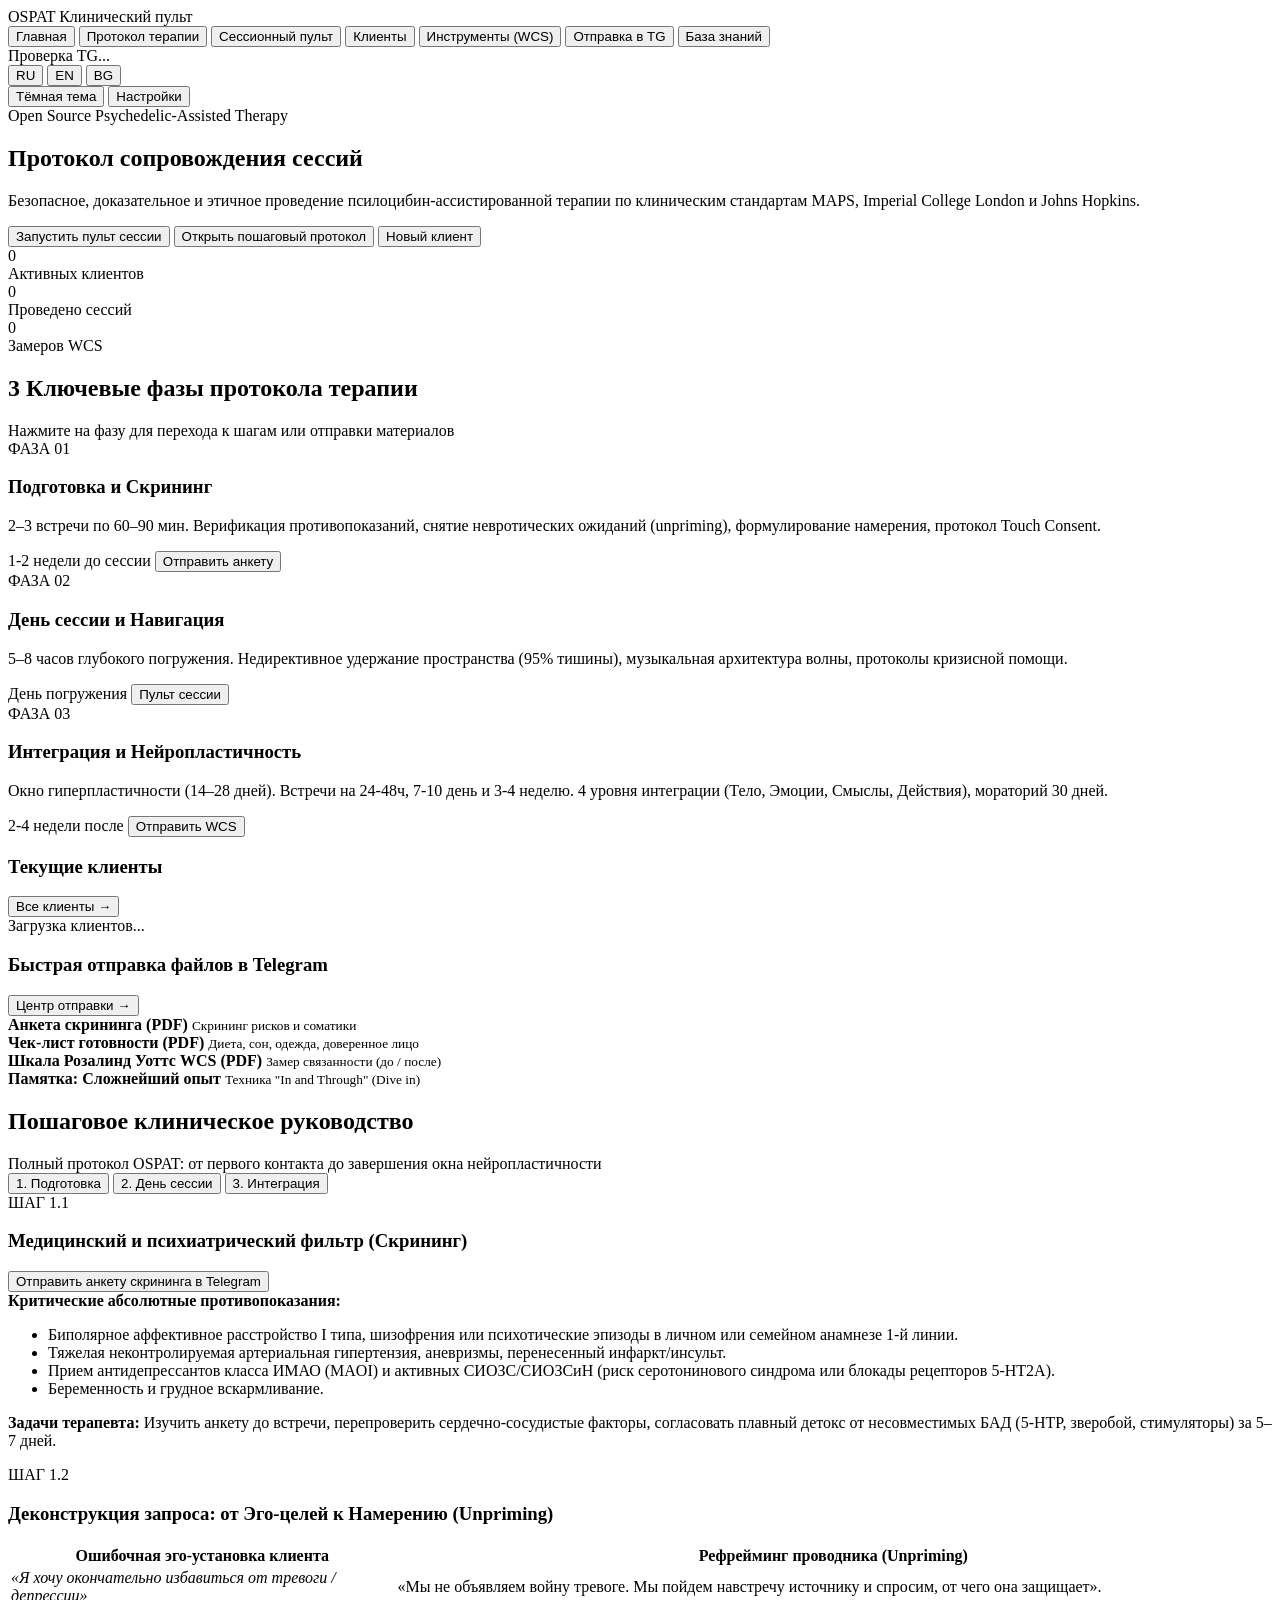
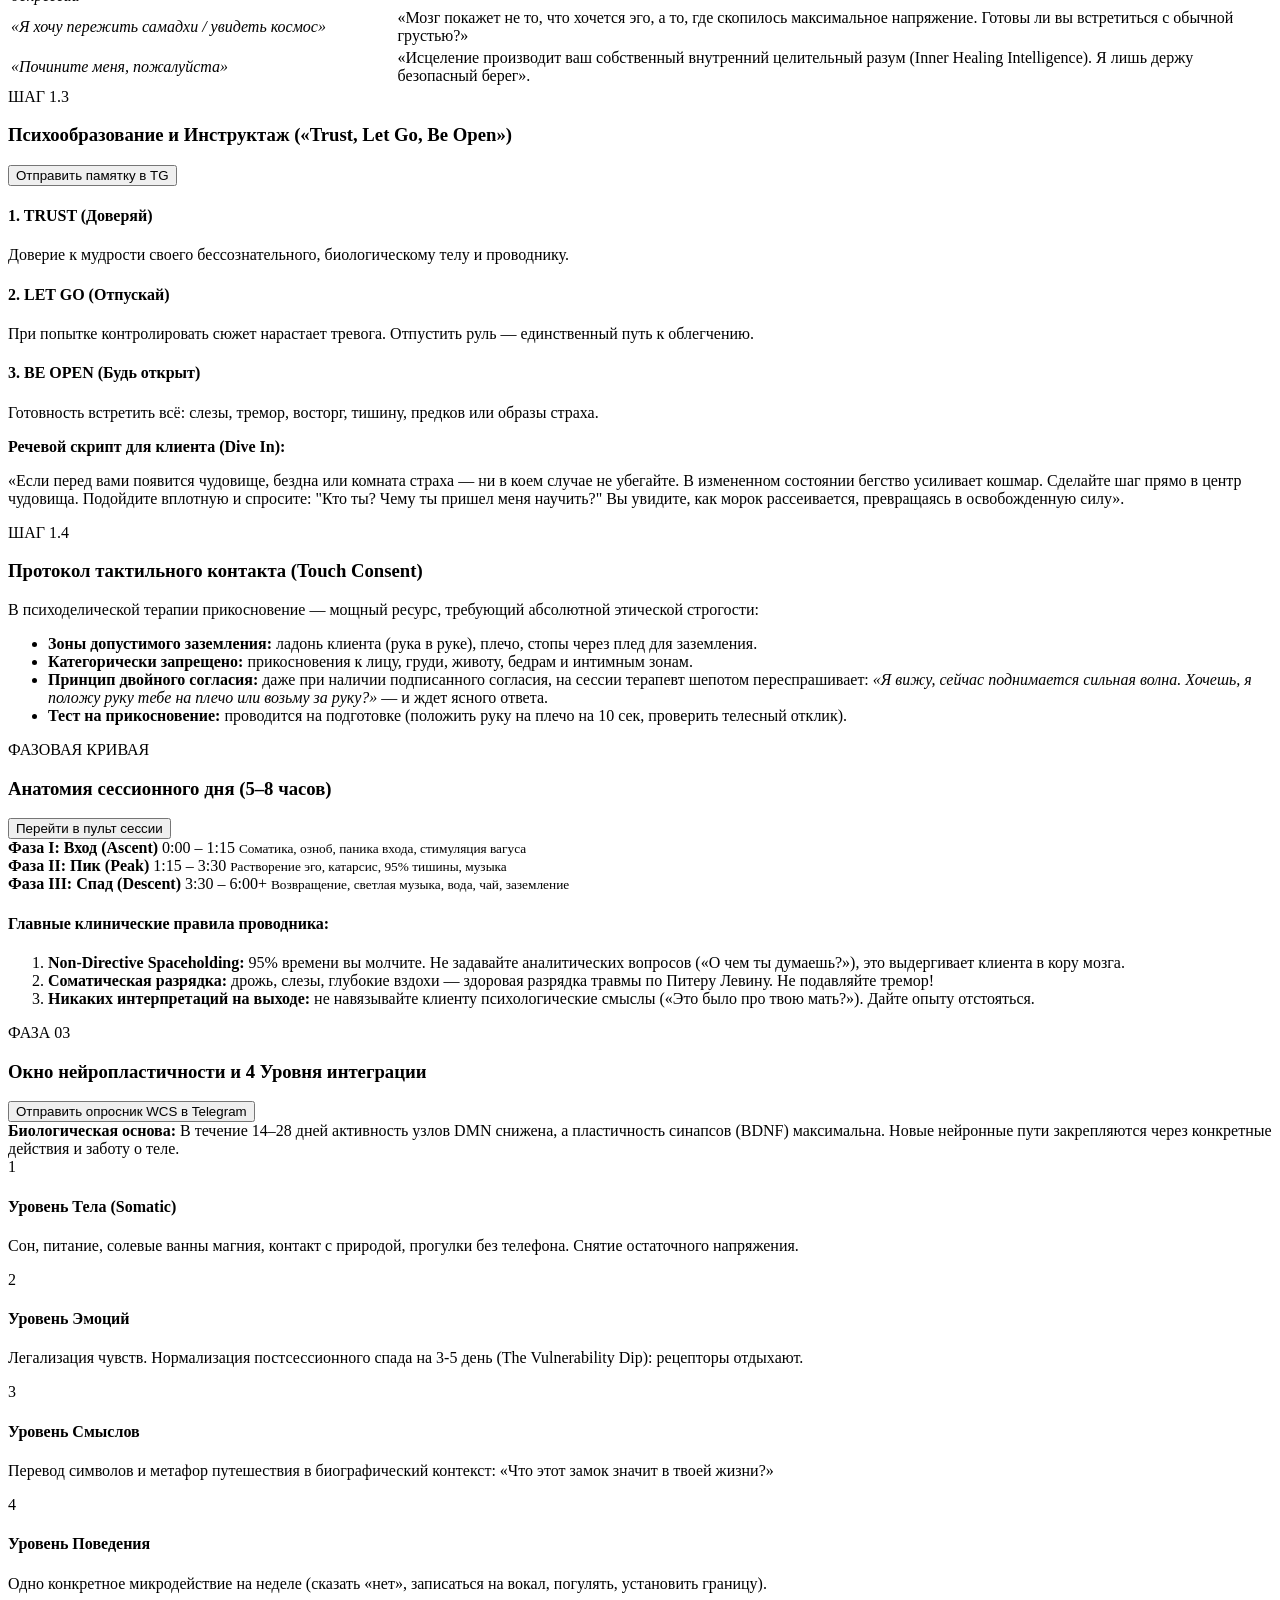
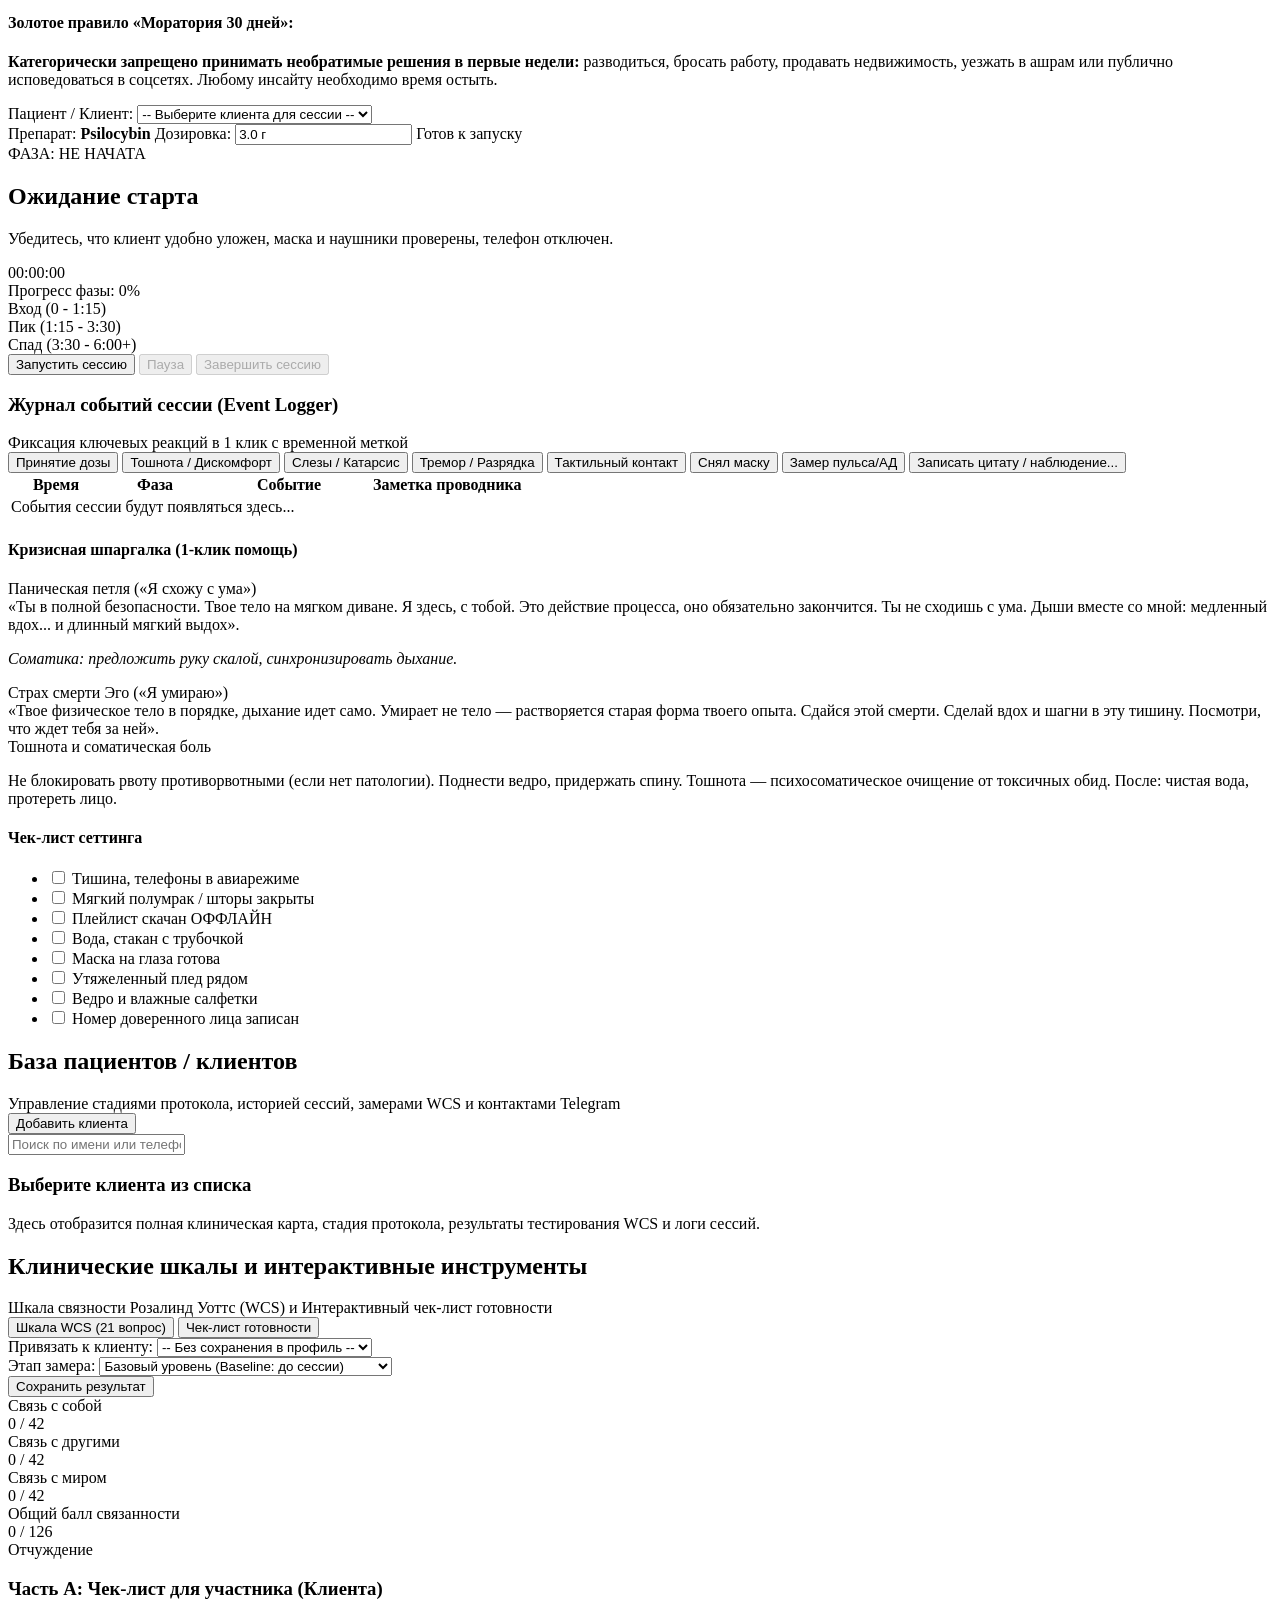
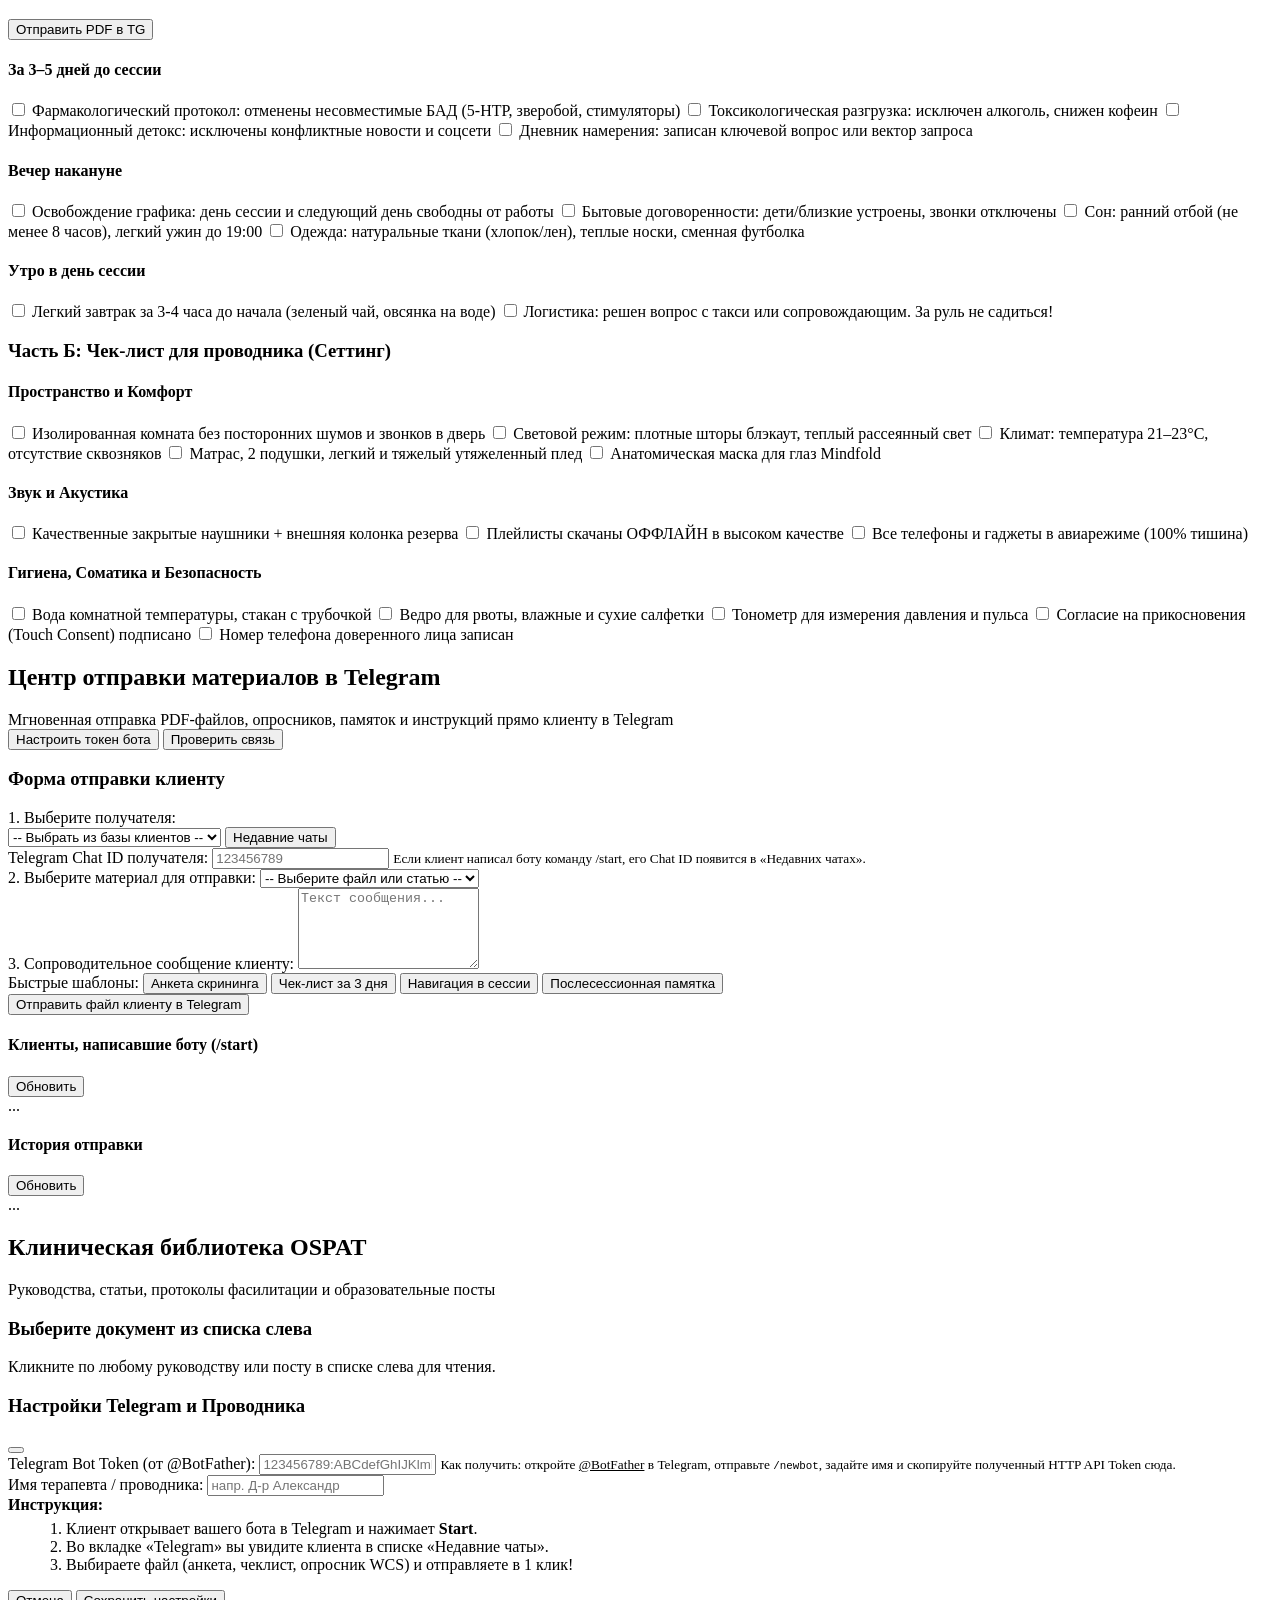
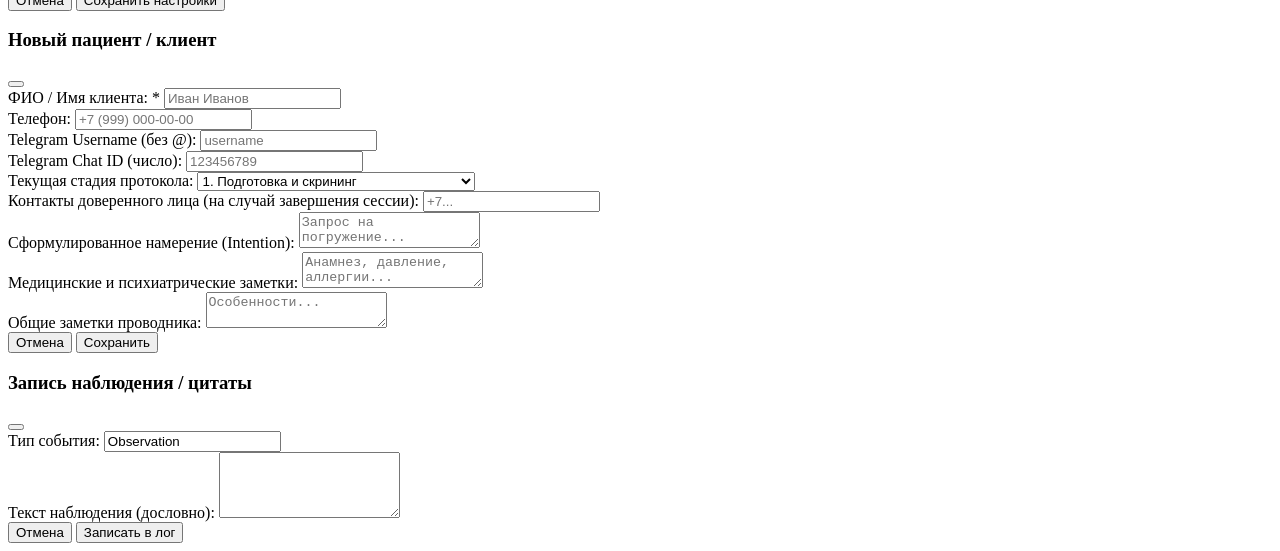
==== commit 803928a8: "feat: replace UI emojis with Lucide SVG icons and add dark theme toggle" ====
--- a/app/templates/index.html
+++ b/app/templates/index.html
@@ -8,9 +8,19 @@
     <link rel="preconnect" href="https://fonts.googleapis.com">
     <link rel="preconnect" href="https://fonts.gstatic.com" crossorigin>
     <link href="https://fonts.googleapis.com/css2?family=Plus+Jakarta+Sans:wght@300;400;500;600;700&family=Playfair+Display:ital,wght@0,500;0,700;1,400&family=JetBrains+Mono:wght@400;500&display=swap" rel="stylesheet">
-    <link rel="stylesheet" href="/static/css/styles.css">
+    <link rel="stylesheet" href="/static/css/styles.css?v=3">
+    <script>
+        (function() {
+            const savedTheme = localStorage.getItem('ospat_theme') || 'light';
+            if (savedTheme === 'dark') {
+                document.documentElement.setAttribute('data-theme', 'dark');
+            }
+        })();
+    </script>
     <!-- i18n Dictionary -->
-    <script src="/static/js/i18n.js"></script>
+    <script src="/static/js/i18n.js?v=3"></script>
+    <!-- Lucide SVG Icons (Local) -->
+    <script src="/static/js/lucide.min.js?v=2"></script>
 </head>
 <body>
     <!-- Main Application Layout (Sidebar on Left, Content on Right) -->
@@ -19,7 +29,7 @@
         <aside class="app-sidebar" id="appSidebar">
             <div class="sidebar-brand">
                 <div class="app-logo" onclick="switchTab('dashboard')" title="OSPAT Dashboard">
-                    <span class="logo-circle">🍄</span>
+                    <span class="logo-circle"><i data-lucide="sprout"></i></span>
                     <div class="logo-text">
                         <span class="brand-title">OSPAT</span>
                         <span class="brand-subtitle" data-i18n="brand_subtitle">Клинический пульт</span>
@@ -30,25 +40,25 @@
             <!-- Vertical Navigation Menu -->
             <nav class="nav-tabs sidebar-nav">
                 <button class="nav-tab active" data-tab="dashboard">
-                    <span class="tab-icon">📊</span> <span class="tab-label" data-i18n="tab_dashboard">Главная</span>
+                    <span class="tab-icon"><i data-lucide="layout-dashboard"></i></span> <span class="tab-label" data-i18n="tab_dashboard">Главная</span>
                 </button>
                 <button class="nav-tab" data-tab="protocol">
-                    <span class="tab-icon">🧭</span> <span class="tab-label" data-i18n="tab_protocol">Протокол терапии</span>
+                    <span class="tab-icon"><i data-lucide="compass"></i></span> <span class="tab-label" data-i18n="tab_protocol">Протокол терапии</span>
                 </button>
                 <button class="nav-tab" data-tab="session-pilot">
-                    <span class="tab-icon">⏱️</span> <span class="tab-label" data-i18n="tab_session_pilot">Сессионный пульт</span>
+                    <span class="tab-icon"><i data-lucide="timer"></i></span> <span class="tab-label" data-i18n="tab_session_pilot">Сессионный пульт</span>
                 </button>
                 <button class="nav-tab" data-tab="clients">
-                    <span class="tab-icon">👥</span> <span class="tab-label" data-i18n="tab_clients">Клиенты</span>
+                    <span class="tab-icon"><i data-lucide="users"></i></span> <span class="tab-label" data-i18n="tab_clients">Клиенты</span>
                 </button>
                 <button class="nav-tab" data-tab="tools">
-                    <span class="tab-icon">📐</span> <span class="tab-label" data-i18n="tab_tools">Инструменты (WCS)</span>
+                    <span class="tab-icon"><i data-lucide="sliders-horizontal"></i></span> <span class="tab-label" data-i18n="tab_tools">Инструменты (WCS)</span>
                 </button>
                 <button class="nav-tab" data-tab="telegram-hub">
-                    <span class="tab-icon">✈️</span> <span class="tab-label" data-i18n="tab_telegram_hub">Отправка в TG</span>
+                    <span class="tab-icon"><i data-lucide="send"></i></span> <span class="tab-label" data-i18n="tab_telegram_hub">Отправка в TG</span>
                 </button>
                 <button class="nav-tab" data-tab="library">
-                    <span class="tab-icon">📚</span> <span class="tab-label" data-i18n="tab_library">База знаний</span>
+                    <span class="tab-icon"><i data-lucide="book-open"></i></span> <span class="tab-label" data-i18n="tab_library">База знаний</span>
                 </button>
             </nav>
 
@@ -62,13 +72,22 @@
 
                 <!-- Language Switcher -->
                 <div class="lang-switcher">
-                    <button class="lang-btn active" data-lang="ru">🇷🇺 RU</button>
-                    <button class="lang-btn" data-lang="en">🇬🇧 EN</button>
-                    <button class="lang-btn" data-lang="bg">🇧🇬 BG</button>
-                </div>
+                    <button class="lang-btn active" data-lang="ru">RU</button>
+                    <button class="lang-btn" data-lang="en">EN</button>
+                    <button class="lang-btn" data-lang="bg">BG</button>
+                </div>
+
+                <!-- Theme Switcher Button -->
+                <button class="btn btn-secondary btn-sm sidebar-settings-btn" id="themeToggleBtn" onclick="toggleTheme()">
+                    <i data-lucide="moon" id="themeToggleIcon"></i>
+                    <span id="themeToggleLabel" data-i18n="theme_dark">Тёмная тема</span>
+                </button>
 
                 <!-- Settings Button -->
-                <button class="btn btn-secondary btn-sm sidebar-settings-btn" onclick="openSettingsModal()" data-i18n="btn_settings">⚙️ Настройки</button>
+                <button class="btn btn-secondary btn-sm sidebar-settings-btn" onclick="openSettingsModal()">
+                    <i data-lucide="settings"></i>
+                    <span data-i18n="btn_settings">Настройки</span>
+                </button>
             </div>
         </aside>
 
@@ -83,14 +102,17 @@
                     <h1 class="hero-title" data-i18n="hero_title">Протокол сопровождения сессий</h1>
                     <p class="hero-desc" data-i18n="hero_desc">Безопасное, доказательное и этичное проведение псилоцибин-ассистированной терапии по клиническим стандартам MAPS, Imperial College London и Johns Hopkins.</p>
                     <div class="hero-actions">
-                        <button class="btn btn-primary btn-lg" onclick="switchTab('session-pilot')" data-i18n="hero_btn_pilot">
-                            ▶️ Запустить пульт сессии
+                        <button class="btn btn-primary btn-lg" onclick="switchTab('session-pilot')">
+                            <i data-lucide="play"></i>
+                            <span data-i18n="hero_btn_pilot">Запустить пульт сессии</span>
                         </button>
-                        <button class="btn btn-outline btn-lg" onclick="switchTab('protocol')" data-i18n="hero_btn_protocol">
-                            🧭 Открыть пошаговый протокол
+                        <button class="btn btn-outline btn-lg" onclick="switchTab('protocol')">
+                            <i data-lucide="compass"></i>
+                            <span data-i18n="hero_btn_protocol">Открыть пошаговый протокол</span>
                         </button>
-                        <button class="btn btn-secondary btn-lg" onclick="openNewClientModal()" data-i18n="hero_btn_client">
-                            ➕ Новый клиент
+                        <button class="btn btn-secondary btn-lg" onclick="openNewClientModal()">
+                            <i data-lucide="user-plus"></i>
+                            <span data-i18n="hero_btn_client">Новый клиент</span>
                         </button>
                     </div>
                 </div>
@@ -123,7 +145,7 @@
                         <p data-i18n="phase1_desc">2–3 встречи по 60–90 мин. Верификация противопоказаний, снятие невротических ожиданий (unpriming), формулирование намерения, протокол Touch Consent.</p>
                         <div class="phase-meta">
                             <span class="badge badge-prep" data-i18n="phase1_meta">1-2 недели до сессии</span>
-                            <button class="btn-link" onclick="event.stopPropagation(); quickSend('screening_pdf')" data-i18n="phase1_btn">Отправить анкету ✈️</button>
+                            <button class="btn-link" onclick="event.stopPropagation(); quickSend('screening_pdf')"><span data-i18n="phase1_btn">Отправить анкету</span> <i data-lucide="send"></i></button>
                         </div>
                     </div>
 
@@ -133,7 +155,7 @@
                         <p data-i18n="phase2_desc">5–8 часов глубокого погружения. Недирективное удержание пространства (95% тишины), музыкальная архитектура волны, протоколы кризисной помощи.</p>
                         <div class="phase-meta">
                             <span class="badge badge-session" data-i18n="phase2_meta">День погружения</span>
-                            <button class="btn-link" onclick="event.stopPropagation(); switchTab('session-pilot')" data-i18n="phase2_btn">Пульт сессии ⏱️</button>
+                            <button class="btn-link" onclick="event.stopPropagation(); switchTab('session-pilot')"><span data-i18n="phase2_btn">Пульт сессии</span> <i data-lucide="timer"></i></button>
                         </div>
                     </div>
 
@@ -143,7 +165,7 @@
                         <p data-i18n="phase3_desc">Окно гиперпластичности (14–28 дней). Встречи на 24-48ч, 7-10 день и 3-4 неделю. 4 уровня интеграции (Тело, Эмоции, Смыслы, Действия), мораторий 30 дней.</p>
                         <div class="phase-meta">
                             <span class="badge badge-integ" data-i18n="phase3_meta">2-4 недели после</span>
-                            <button class="btn-link" onclick="event.stopPropagation(); quickSend('wcs_pdf')" data-i18n="phase3_btn">Отправить WCS ✈️</button>
+                            <button class="btn-link" onclick="event.stopPropagation(); quickSend('wcs_pdf')"><span data-i18n="phase3_btn">Отправить WCS</span> <i data-lucide="send"></i></button>
                         </div>
                     </div>
                 </div>
@@ -171,36 +193,36 @@
                     <div class="card-body">
                         <div class="quick-send-grid">
                             <div class="quick-send-item" onclick="quickSend('screening_pdf')">
-                                <span class="qs-icon">📄</span>
+                                <span class="qs-icon"><i data-lucide="file-text"></i></span>
                                 <div class="qs-info">
                                     <strong>Анкета скрининга (PDF)</strong>
                                     <small>Скрининг рисков и соматики</small>
                                 </div>
-                                <span class="qs-arrow">✈️</span>
+                                <span class="qs-arrow"><i data-lucide="send"></i></span>
                             </div>
                             <div class="quick-send-item" onclick="quickSend('checklist_pdf')">
-                                <span class="qs-icon">📋</span>
+                                <span class="qs-icon"><i data-lucide="clipboard-check"></i></span>
                                 <div class="qs-info">
                                     <strong>Чек-лист готовности (PDF)</strong>
                                     <small>Диета, сон, одежда, доверенное лицо</small>
                                 </div>
-                                <span class="qs-arrow">✈️</span>
+                                <span class="qs-arrow"><i data-lucide="send"></i></span>
                             </div>
                             <div class="quick-send-item" onclick="quickSend('wcs_pdf')">
-                                <span class="qs-icon">📊</span>
+                                <span class="qs-icon"><i data-lucide="bar-chart-3"></i></span>
                                 <div class="qs-info">
                                     <strong>Шкала Розалинд Уоттс WCS (PDF)</strong>
                                     <small>Замер связанности (до / после)</small>
                                 </div>
-                                <span class="qs-arrow">✈️</span>
+                                <span class="qs-arrow"><i data-lucide="send"></i></span>
                             </div>
                             <div class="quick-send-item" onclick="quickSend('post_01_difficult')">
-                                <span class="qs-icon">🌪️</span>
+                                <span class="qs-icon"><i data-lucide="wind"></i></span>
                                 <div class="qs-info">
                                     <strong>Памятка: Сложнейший опыт</strong>
                                     <small>Техника "In and Through" (Dive in)</small>
                                 </div>
-                                <span class="qs-arrow">✈️</span>
+                                <span class="qs-arrow"><i data-lucide="send"></i></span>
                             </div>
                         </div>
                     </div>
@@ -229,7 +251,7 @@
                     <div class="step-card-header">
                         <span class="step-badge">ШАГ 1.1</span>
                         <h3 data-i18n="step11_title">Медицинский и психиатрический фильтр (Скрининг)</h3>
-                        <button class="btn btn-outline btn-sm" onclick="quickSend('screening_pdf')" data-i18n="step11_btn">Отправить анкету скрининга в Telegram ✈️</button>
+                        <button class="btn btn-outline btn-sm" onclick="quickSend('screening_pdf')"><span data-i18n="step11_btn">Отправить анкету скрининга в Telegram</span> <i data-lucide="send"></i></button>
                     </div>
                     <div class="step-card-body">
                         <div class="alert alert-warning">
@@ -280,7 +302,7 @@
                     <div class="step-card-header">
                         <span class="step-badge">ШАГ 1.3</span>
                         <h3 data-i18n="step13_title">Психообразование и Инструктаж («Trust, Let Go, Be Open»)</h3>
-                        <button class="btn btn-outline btn-sm" onclick="quickSend('post_02_framing')" data-i18n="step13_btn">Отправить памятку в TG ✈️</button>
+                        <button class="btn btn-outline btn-sm" onclick="quickSend('post_02_framing')"><span data-i18n="step13_btn">Отправить памятку в TG</span> <i data-lucide="send"></i></button>
                     </div>
                     <div class="step-card-body">
                         <div class="three-pillars">
@@ -327,7 +349,7 @@
                     <div class="step-card-header">
                         <span class="step-badge">ФАЗОВАЯ КРИВАЯ</span>
                         <h3 data-i18n="phase_curve_title">Анатомия сессионного дня (5–8 часов)</h3>
-                        <button class="btn btn-primary btn-sm" onclick="switchTab('session-pilot')" data-i18n="phase_curve_btn">Перейти в пульт сессии ⏱️</button>
+                        <button class="btn btn-primary btn-sm" onclick="switchTab('session-pilot')"><span data-i18n="phase_curve_btn">Перейти в пульт сессии</span> <i data-lucide="timer"></i></button>
                     </div>
                     <div class="step-card-body">
                         <div class="timeline-visual">
@@ -366,7 +388,7 @@
                     <div class="step-card-header">
                         <span class="step-badge">ФАЗА 03</span>
                         <h3 data-i18n="integ_title">Окно нейропластичности и 4 Уровня интеграции</h3>
-                        <button class="btn btn-outline btn-sm" onclick="quickSend('wcs_pdf')" data-i18n="integ_wcs_btn">Отправить опросник WCS в Telegram ✈️</button>
+                        <button class="btn btn-outline btn-sm" onclick="quickSend('wcs_pdf')"><span data-i18n="integ_wcs_btn">Отправить опросник WCS в Telegram</span> <i data-lucide="send"></i></button>
                     </div>
                     <div class="step-card-body">
                         <div class="alert alert-info">
@@ -397,7 +419,7 @@
                         </div>
 
                         <div class="moratorium-card">
-                            <h4 data-i18n="moratorium_title">🛑 Золотое правило «Моратория 30 дней»:</h4>
+                            <h4><i data-lucide="shield-alert"></i> <span data-i18n="moratorium_title">Золотое правило «Моратория 30 дней»:</span></h4>
                             <p data-i18n="moratorium_desc"><strong>Категорически запрещено принимать необратимые решения в первые недели:</strong> разводиться, бросать работу, продавать недвижимость, уезжать в ашрам или публично исповедоваться в соцсетях. Любому инсайту необходимо время остыть.</p>
                         </div>
                     </div>
@@ -456,14 +478,17 @@
 
                         <!-- Timer Controls -->
                         <div class="timer-controls">
-                            <button id="btnStartSession" class="btn btn-primary btn-lg" onclick="startOrResumeSession()" data-i18n="btn_start_session">
-                                ▶️ Запустить сессию
+                            <button id="btnStartSession" class="btn btn-primary btn-lg" onclick="startOrResumeSession()">
+                                <i data-lucide="play"></i>
+                                <span data-i18n="btn_start_session">Запустить сессию</span>
                             </button>
-                            <button id="btnPauseSession" class="btn btn-secondary btn-lg" onclick="pauseSession()" disabled data-i18n="btn_pause_session">
-                                ⏸️ Пауза
+                            <button id="btnPauseSession" class="btn btn-secondary btn-lg" onclick="pauseSession()" disabled>
+                                <i data-lucide="pause"></i>
+                                <span data-i18n="btn_pause_session">Пауза</span>
                             </button>
-                            <button id="btnEndSession" class="btn btn-danger btn-lg" onclick="finishSession()" disabled data-i18n="btn_end_session">
-                                ⏹️ Завершить сессию
+                            <button id="btnEndSession" class="btn btn-danger btn-lg" onclick="finishSession()" disabled>
+                                <i data-lucide="square"></i>
+                                <span data-i18n="btn_end_session">Завершить сессию</span>
                             </button>
                         </div>
                     </div>
@@ -475,29 +500,37 @@
                             <span class="text-muted" data-i18n="event_logger_sub">Фиксация ключевых реакций в 1 клик с временной меткой</span>
                         </div>
                         <div class="quick-event-buttons">
-                            <button class="event-btn" onclick="quickLogEvent('Dose Administered', 'Client took agreed dose. Process started.')" data-i18n="ev_dose">
-                                💊 Принятие дозы
+                            <button class="event-btn" onclick="quickLogEvent('Dose Administered', 'Client took agreed dose. Process started.')">
+                                <i data-lucide="pill"></i>
+                                <span data-i18n="ev_dose">Принятие дозы</span>
                             </button>
-                            <button class="event-btn" onclick="quickLogEvent('Nausea / Somatic Discomfort', 'Nausea report. Basin provided, calm breathing.')" data-i18n="ev_nausea">
-                                🤢 Тошнота / Дискомфорт
+                            <button class="event-btn" onclick="quickLogEvent('Nausea / Somatic Discomfort', 'Nausea report. Basin provided, calm breathing.')">
+                                <i data-lucide="frown"></i>
+                                <span data-i18n="ev_nausea">Тошнота / Дискомфорт</span>
                             </button>
-                            <button class="event-btn" onclick="quickLogEvent('Catharsis / Tears', 'Deep emotional release, tears. Silent holding space.')" data-i18n="ev_tears">
-                                💧 Слезы / Катарсис
+                            <button class="event-btn" onclick="quickLogEvent('Catharsis / Tears', 'Deep emotional release, tears. Silent holding space.')">
+                                <i data-lucide="droplet"></i>
+                                <span data-i18n="ev_tears">Слезы / Катарсис</span>
                             </button>
-                            <button class="event-btn" onclick="quickLogEvent('Vegetative Tremor', 'Limb shaking/tremor. Body releasing trauma energy.')" data-i18n="ev_tremor">
-                                ⚡ Тремор / Разрядка
+                            <button class="event-btn" onclick="quickLogEvent('Vegetative Tremor', 'Limb shaking/tremor. Body releasing trauma energy.')">
+                                <i data-lucide="zap"></i>
+                                <span data-i18n="ev_tremor">Тремор / Разрядка</span>
                             </button>
-                            <button class="event-btn" onclick="quickLogEvent('Touch Grounding', 'Client requested hand support. Touch consent applied.')" data-i18n="ev_touch">
-                                🤝 Тактильный контакт
+                            <button class="event-btn" onclick="quickLogEvent('Touch Grounding', 'Client requested hand support. Touch consent applied.')">
+                                <i data-lucide="heart-handshake"></i>
+                                <span data-i18n="ev_touch">Тактильный контакт</span>
                             </button>
-                            <button class="event-btn" onclick="quickLogEvent('Removed Mask', 'Client opened eyes. Gentle cue to return inside.')" data-i18n="ev_mask">
-                                👁️ Снял маску
+                            <button class="event-btn" onclick="quickLogEvent('Removed Mask', 'Client opened eyes. Gentle cue to return inside.')">
+                                <i data-lucide="eye"></i>
+                                <span data-i18n="ev_mask">Снял маску</span>
                             </button>
-                            <button class="event-btn" onclick="quickLogEvent('Vitals Check', 'Blood pressure and pulse checked and stable.')" data-i18n="ev_vitals">
-                                🩺 Замер пульса/АД
+                            <button class="event-btn" onclick="quickLogEvent('Vitals Check', 'Blood pressure and pulse checked and stable.')">
+                                <i data-lucide="stethoscope"></i>
+                                <span data-i18n="ev_vitals">Замер пульса/АД</span>
                             </button>
-                            <button class="event-btn" onclick="promptCustomEvent()" data-i18n="ev_custom">
-                                ✍️ Записать цитату / наблюдение...
+                            <button class="event-btn" onclick="promptCustomEvent()">
+                                <i data-lucide="pen-line"></i>
+                                <span data-i18n="ev_custom">Записать цитату / наблюдение...</span>
                             </button>
                         </div>
 
@@ -527,14 +560,14 @@
                     <!-- Crisis Intervention Cards -->
                     <div class="crisis-card">
                         <div class="crisis-header">
-                            <span class="crisis-icon">🚨</span>
+                            <span class="crisis-icon"><i data-lucide="siren"></i></span>
                             <h4 data-i18n="crisis_title">Кризисная шпаргалка (1-клик помощь)</h4>
                         </div>
                         <div class="crisis-accordion">
                             <div class="crisis-item" onclick="toggleCrisisItem(this)">
                                 <div class="crisis-title">
-                                    <span data-i18n="crisis_1_title">🌀 Паническая петля («Я схожу с ума»)</span>
-                                    <span class="chevron">▼</span>
+                                    <span class="crisis-title-label"><i data-lucide="wind"></i> <span data-i18n="crisis_1_title">Паническая петля («Я схожу с ума»)</span></span>
+                                    <span class="chevron"><i data-lucide="chevron-down"></i></span>
                                 </div>
                                 <div class="crisis-body">
                                     <div class="script-quote" data-i18n="crisis_1_script">
@@ -546,8 +579,8 @@
 
                             <div class="crisis-item" onclick="toggleCrisisItem(this)">
                                 <div class="crisis-title">
-                                    <span data-i18n="crisis_2_title">💀 Страх смерти Эго («Я умираю»)</span>
-                                    <span class="chevron">▼</span>
+                                    <span class="crisis-title-label"><i data-lucide="flame"></i> <span data-i18n="crisis_2_title">Страх смерти Эго («Я умираю»)</span></span>
+                                    <span class="chevron"><i data-lucide="chevron-down"></i></span>
                                 </div>
                                 <div class="crisis-body">
                                     <div class="script-quote" data-i18n="crisis_2_script">
@@ -558,8 +591,8 @@
 
                             <div class="crisis-item" onclick="toggleCrisisItem(this)">
                                 <div class="crisis-title">
-                                    <span data-i18n="crisis_3_title">🤢 Тошнота и соматическая боль</span>
-                                    <span class="chevron">▼</span>
+                                    <span class="crisis-title-label"><i data-lucide="heart-pulse"></i> <span data-i18n="crisis_3_title">Тошнота и соматическая боль</span></span>
+                                    <span class="chevron"><i data-lucide="chevron-down"></i></span>
                                 </div>
                                 <div class="crisis-body">
                                     <p data-i18n="crisis_3_desc">Не блокировать рвоту противорвотными (если нет патологии). Поднести ведро, придержать спину. Тошнота — психосоматическое очищение от токсичных обид. После: чистая вода, протереть лицо.</p>
@@ -598,14 +631,15 @@
                     <h2 data-i18n="crm_title">База пациентов / клиентов</h2>
                     <span class="section-sub" data-i18n="crm_sub">Управление стадиями протокола, историей сессий, замерами WCS и контактами Telegram</span>
                 </div>
-                <button class="btn btn-primary" onclick="openNewClientModal()" data-i18n="btn_add_client">➕ Добавить клиента</button>
+                <button class="btn btn-primary" onclick="openNewClientModal()"><i data-lucide="user-plus"></i> <span data-i18n="btn_add_client">Добавить клиента</span></button>
             </div>
 
             <div class="clients-layout">
                 <!-- Clients List Column -->
                 <div class="clients-list-card">
                     <div class="search-box">
-                        <input type="text" id="clientSearchInput" class="form-control" data-i18n-placeholder="crm_search_placeholder" placeholder="🔍 Поиск по имени или телефону..." oninput="filterClients()">
+                        <i data-lucide="search" class="search-icon"></i>
+                        <input type="text" id="clientSearchInput" class="form-control" data-i18n-placeholder="crm_search_placeholder" placeholder="Поиск по имени или телефону..." oninput="filterClients()">
                     </div>
                     <div id="clientsCardsContainer" class="client-cards-list">
                     </div>
@@ -614,7 +648,7 @@
                 <!-- Client Detail Dossier -->
                 <div class="client-dossier-card" id="clientDossierCard">
                     <div class="empty-state" id="clientDossierEmpty">
-                        <span class="empty-icon">👤</span>
+                        <span class="empty-icon"><i data-lucide="user"></i></span>
                         <h3 data-i18n="dossier_empty_title">Выберите клиента из списка</h3>
                         <p data-i18n="dossier_empty_desc">Здесь отобразится полная клиническая карта, стадия протокола, результаты тестирования WCS и логи сессий.</p>
                     </div>
@@ -630,9 +664,9 @@
                                 </div>
                             </div>
                             <div class="dossier-actions">
-                                <button class="btn btn-sm btn-outline" onclick="openEditClientModal()" data-i18n="btn_edit">✏️ Редактировать</button>
-                                <button class="btn btn-sm btn-primary" onclick="quickSendForCurrentClient()" data-i18n="btn_send_tg_client">✈️ Отправить файл в TG</button>
-                                <button class="btn btn-sm btn-danger" onclick="deleteCurrentClient()">🗑️</button>
+                                <button class="btn btn-sm btn-outline" onclick="openEditClientModal()"><i data-lucide="pencil"></i> <span data-i18n="btn_edit">Редактировать</span></button>
+                                <button class="btn btn-sm btn-primary" onclick="quickSendForCurrentClient()"><i data-lucide="send"></i> <span data-i18n="btn_send_tg_client">Отправить файл в TG</span></button>
+                                <button class="btn btn-sm btn-danger" onclick="deleteCurrentClient()" title="Удалить клиента"><i data-lucide="trash-2"></i></button>
                             </div>
                         </div>
 
@@ -675,7 +709,7 @@
                         <div id="dossier-view-wcs" class="dossier-section">
                             <div class="wcs-comparison-header">
                                 <h4 data-i18n="wcs_dyn_title">Динамика связанности (Watts Connectedness Scale)</h4>
-                                <button class="btn btn-sm btn-outline" onclick="openWcsForClient()" data-i18n="btn_take_wcs">➕ Провести замер WCS</button>
+                                <button class="btn btn-sm btn-outline" onclick="openWcsForClient()"><i data-lucide="plus"></i> <span data-i18n="btn_take_wcs">Провести замер WCS</span></button>
                             </div>
                             <div id="dossierWcsContainer">
                             </div>
@@ -694,8 +728,8 @@
                     <span class="section-sub" data-i18n="tools_sub">Шкала связности Розалинд Уоттс (WCS) и Интерактивный чек-лист готовности</span>
                 </div>
                 <div class="tool-switch-btns">
-                    <button class="btn btn-secondary active" onclick="switchToolSub('wcs')" data-i18n="btn_tool_wcs">📊 Шкала WCS (21 вопрос)</button>
-                    <button class="btn btn-secondary" onclick="switchToolSub('checklist')" data-i18n="btn_tool_cl">📋 Чек-лист готовности</button>
+                    <button class="btn btn-secondary active" onclick="switchToolSub('wcs')"><i data-lucide="bar-chart-3"></i> <span data-i18n="btn_tool_wcs">Шкала WCS (21 вопрос)</span></button>
+                    <button class="btn btn-secondary" onclick="switchToolSub('checklist')"><i data-lucide="clipboard-check"></i> <span data-i18n="btn_tool_cl">Чек-лист готовности</span></button>
                 </div>
             </div>
 
@@ -715,7 +749,7 @@
                             <option value="integration" data-i18n="wcs_opt_integ">Интеграция (через 7-14 дней после сессии)</option>
                         </select>
                     </div>
-                    <button class="btn btn-primary" onclick="saveWcsAssessment()" data-i18n="btn_save_wcs">💾 Сохранить результат</button>
+                    <button class="btn btn-primary" onclick="saveWcsAssessment()"><i data-lucide="save"></i> <span data-i18n="btn_save_wcs">Сохранить результат</span></button>
                 </div>
 
                 <!-- Real-time Score Dashboard -->
@@ -750,7 +784,7 @@
                     <div class="card">
                         <div class="card-header">
                             <h3>Часть А: Чек-лист для участника (Клиента)</h3>
-                            <button class="btn btn-sm btn-outline" onclick="quickSend('checklist_pdf')">Отправить PDF в TG ✈️</button>
+                            <button class="btn btn-sm btn-outline" onclick="quickSend('checklist_pdf')">Отправить PDF в TG <i data-lucide="send"></i></button>
                         </div>
                         <div class="card-body">
                             <h4 class="cl-sub">За 3–5 дней до сессии</h4>
@@ -809,8 +843,8 @@
                     <span class="section-sub" data-i18n="tg_hub_sub">Мгновенная отправка PDF-файлов, опросников, памяток и инструкций прямо клиенту в Telegram</span>
                 </div>
                 <div class="tg-config-header">
-                    <button class="btn btn-secondary btn-sm" onclick="openSettingsModal()" data-i18n="btn_cfg_token">⚙️ Настроить токен бота</button>
-                    <button class="btn btn-outline btn-sm" onclick="checkTelegramConnection()" data-i18n="btn_check_conn">🔄 Проверить связь</button>
+                    <button class="btn btn-secondary btn-sm" onclick="openSettingsModal()"><i data-lucide="settings"></i> <span data-i18n="btn_cfg_token">Настроить токен бота</span></button>
+                    <button class="btn btn-outline btn-sm" onclick="checkTelegramConnection()"><i data-lucide="refresh-cw"></i> <span data-i18n="btn_check_conn">Проверить связь</span></button>
                 </div>
             </div>
 
@@ -828,8 +862,9 @@
                                 <select id="tgClientSelect" class="form-control" onchange="onTgClientSelected()">
                                     <option value="" data-i18n="opt_choose_client">-- Выбрать из базы клиентов --</option>
                                 </select>
-                                <button class="btn btn-outline btn-sm" onclick="loadRecentTgChats()" title="Загрузить недавние диалоги с ботом" data-i18n="btn_recent_chats">
-                                    💬 Недавние чаты
+                                <button class="btn btn-outline btn-sm" onclick="loadRecentTgChats()" title="Загрузить недавние диалоги с ботом">
+                                    <i data-lucide="message-circle"></i>
+                                    <span data-i18n="btn_recent_chats">Недавние чаты</span>
                                 </button>
                             </div>
                         </div>
@@ -862,8 +897,9 @@
                         </div>
 
                         <div class="send-action-row">
-                            <button id="btnSendTelegram" class="btn btn-primary btn-lg" onclick="executeTelegramSend()" data-i18n="btn_send_tg">
-                                🚀 Отправить файл клиенту в Telegram
+                            <button id="btnSendTelegram" class="btn btn-primary btn-lg" onclick="executeTelegramSend()">
+                                <i data-lucide="send"></i>
+                                <span data-i18n="btn_send_tg">Отправить файл клиенту в Telegram</span>
                             </button>
                             <span id="tgSendStatus" class="send-status-indicator"></span>
                         </div>
@@ -919,8 +955,8 @@
                         <div class="card-header">
                             <h3 id="libraryDocTitle" data-i18n="lib_placeholder">Выберите документ из списка слева</h3>
                             <div id="libraryDocActions" style="display: none;">
-                                <button class="btn btn-sm btn-outline" id="btnDownloadDoc" data-i18n="btn_download">💾 Скачать</button>
-                                <button class="btn btn-sm btn-primary" id="btnSendDocTg" data-i18n="btn_send_tg_doc">✈️ Отправить в Telegram</button>
+                                <button class="btn btn-sm btn-outline" id="btnDownloadDoc"><i data-lucide="download"></i> <span data-i18n="btn_download">Скачать</span></button>
+                                <button class="btn btn-sm btn-primary" id="btnSendDocTg"><i data-lucide="send"></i> <span data-i18n="btn_send_tg_doc">Отправить в Telegram</span></button>
                             </div>
                         </div>
                         <div class="card-body">
@@ -943,8 +979,8 @@
     <div id="settingsModal" class="modal-backdrop">
         <div class="modal-card">
             <div class="modal-header">
-                <h3>⚙️ Настройки Telegram и Проводника</h3>
-                <button class="modal-close" onclick="closeSettingsModal()">✕</button>
+                <h3><i data-lucide="settings"></i> Настройки Telegram и Проводника</h3>
+                <button class="modal-close" onclick="closeSettingsModal()"><i data-lucide="x"></i></button>
             </div>
             <div class="modal-body">
                 <div class="form-group">
@@ -978,8 +1014,8 @@
     <div id="clientModal" class="modal-backdrop">
         <div class="modal-card">
             <div class="modal-header">
-                <h3 id="clientModalTitle">➕ Новый пациент / клиент</h3>
-                <button class="modal-close" onclick="closeClientModal()">✕</button>
+                <h3 id="clientModalTitle"><i data-lucide="user-plus"></i> <span>Новый пациент / клиент</span></h3>
+                <button class="modal-close" onclick="closeClientModal()"><i data-lucide="x"></i></button>
             </div>
             <div class="modal-body">
                 <input type="hidden" id="editClientId" value="">
@@ -1048,7 +1084,7 @@
         <div class="modal-card modal-sm">
             <div class="modal-header">
                 <h3>Запись наблюдения / цитаты</h3>
-                <button class="modal-close" onclick="closeCustomEventModal()">✕</button>
+                <button class="modal-close" onclick="closeCustomEventModal()"><i data-lucide="x"></i></button>
             </div>
             <div class="modal-body">
                 <div class="form-group">
@@ -1068,8 +1104,8 @@
     </div>
 
     <!-- Scripts in proper loading order -->
-    <script src="/static/js/wcs_tool.js"></script>
-    <script src="/static/js/session_timer.js"></script>
-    <script src="/static/js/app.js"></script>
+    <script src="/static/js/wcs_tool.js?v=2"></script>
+    <script src="/static/js/session_timer.js?v=2"></script>
+    <script src="/static/js/app.js?v=3"></script>
 </body>
 </html>
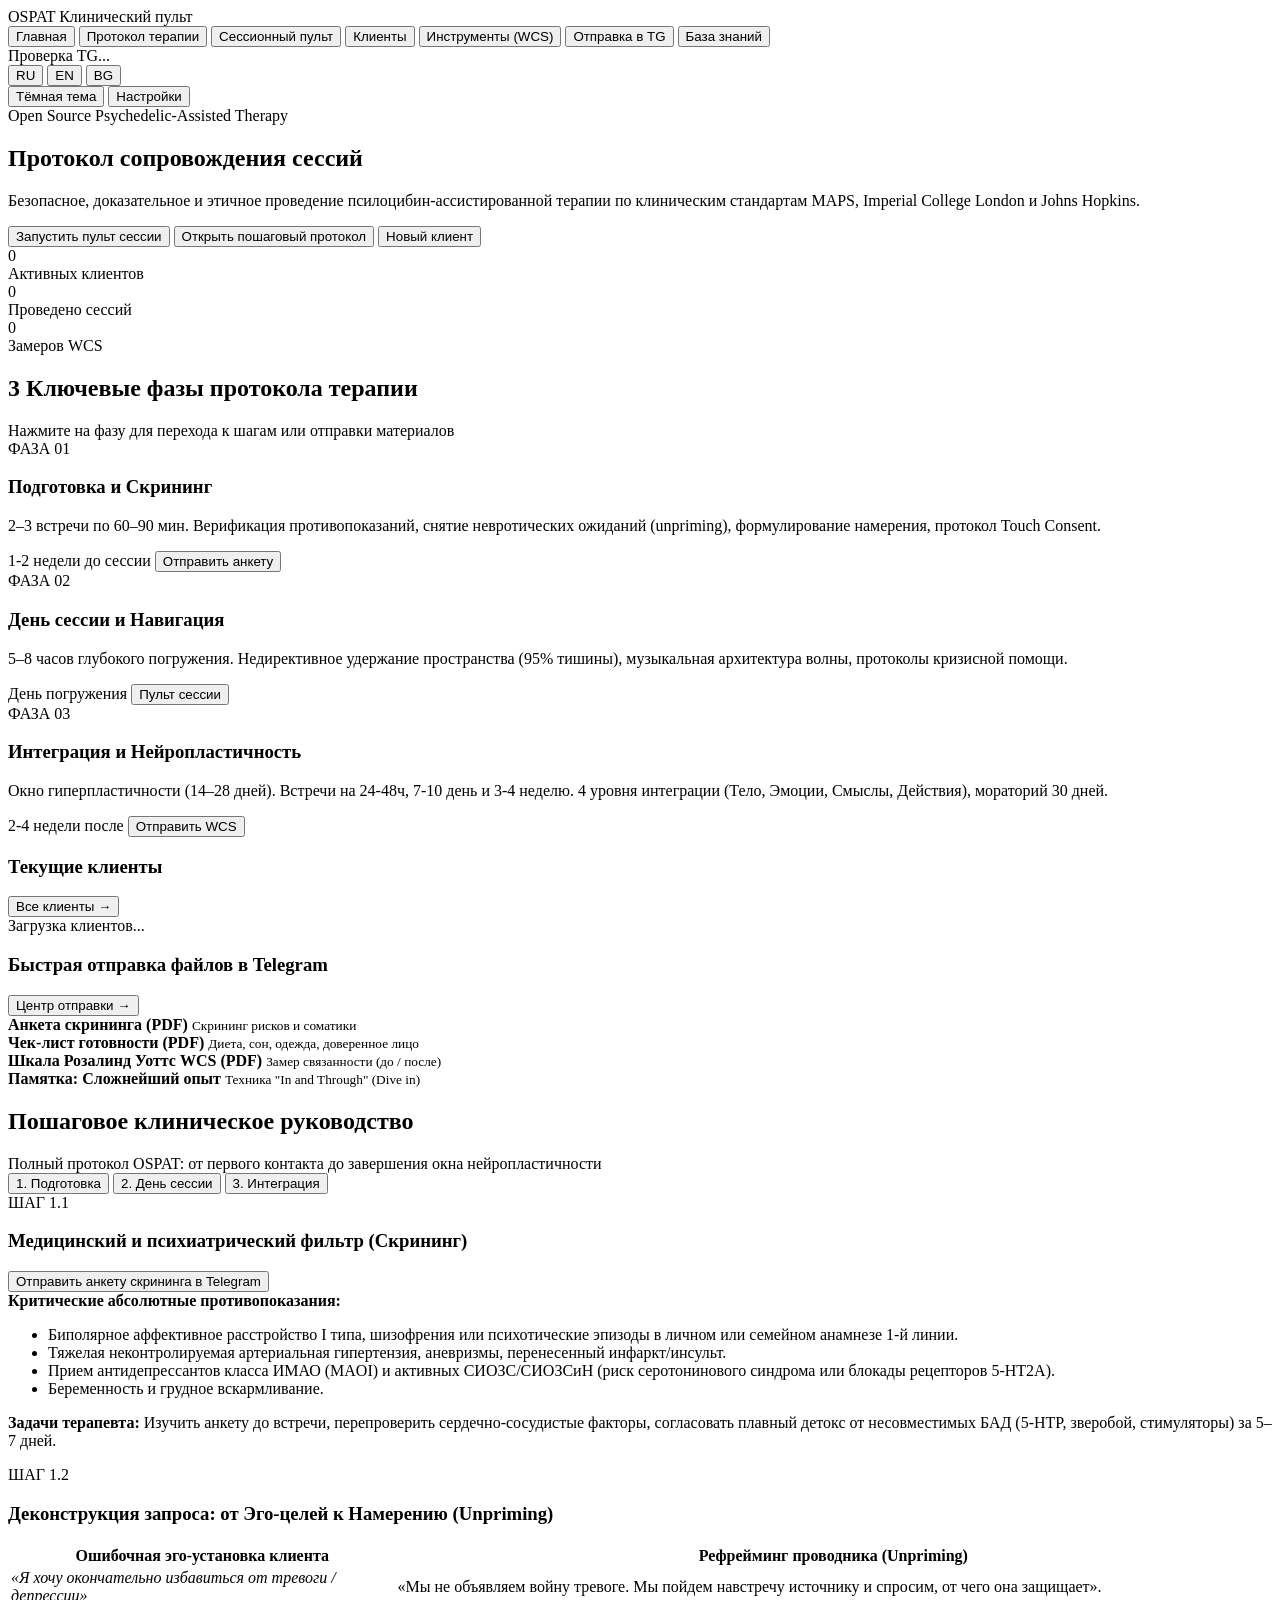
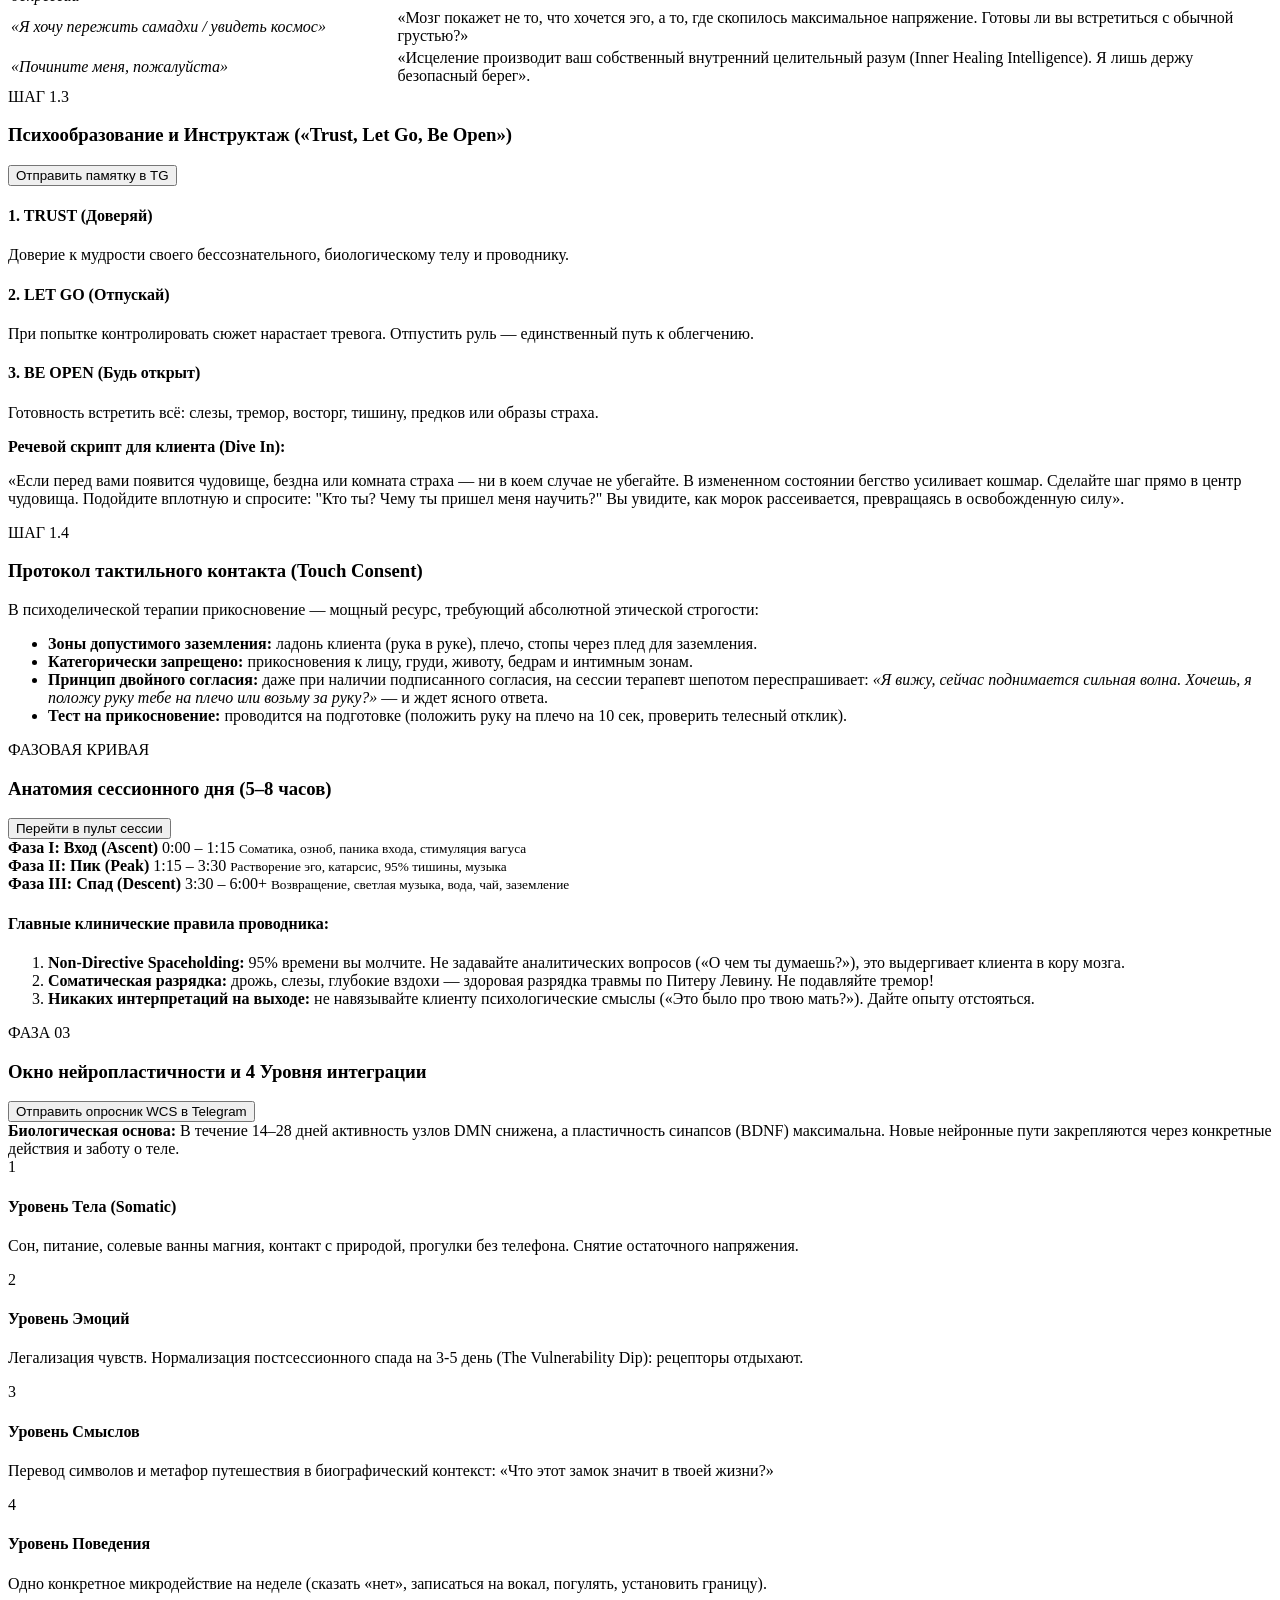
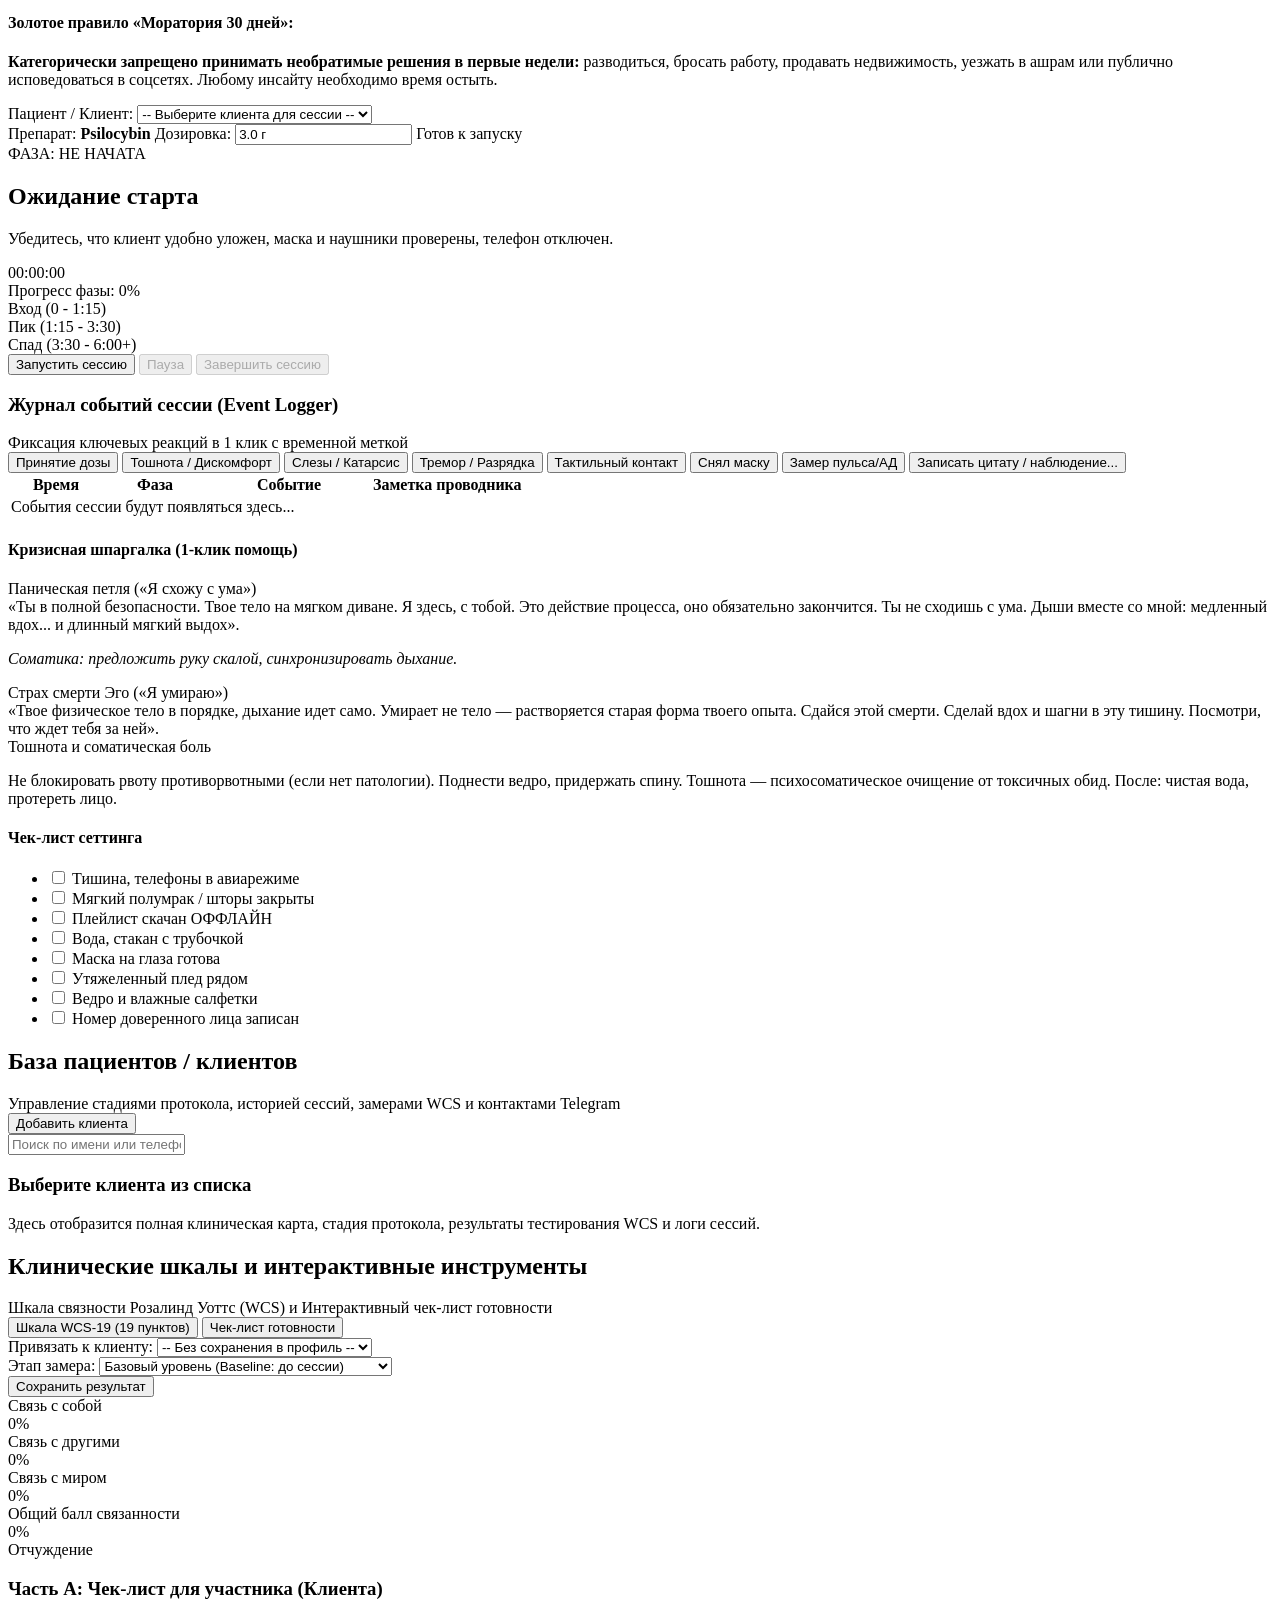
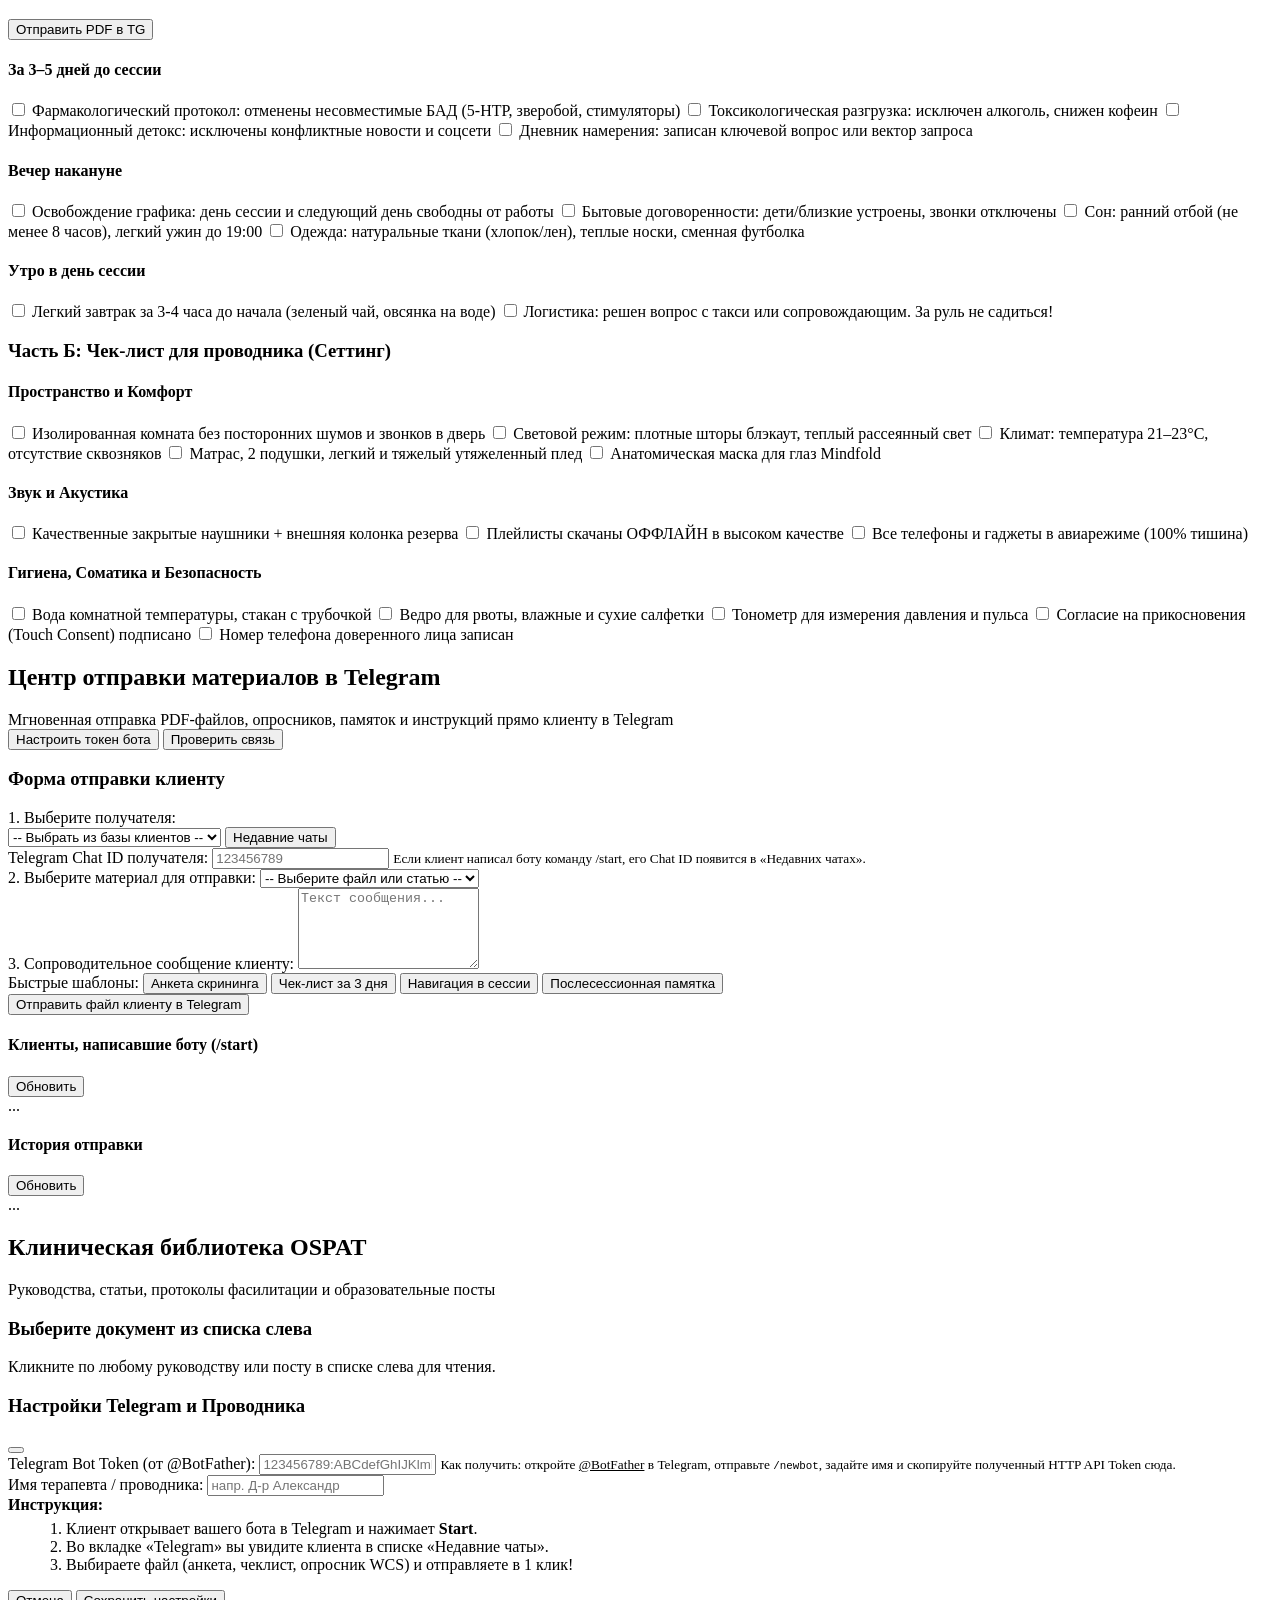
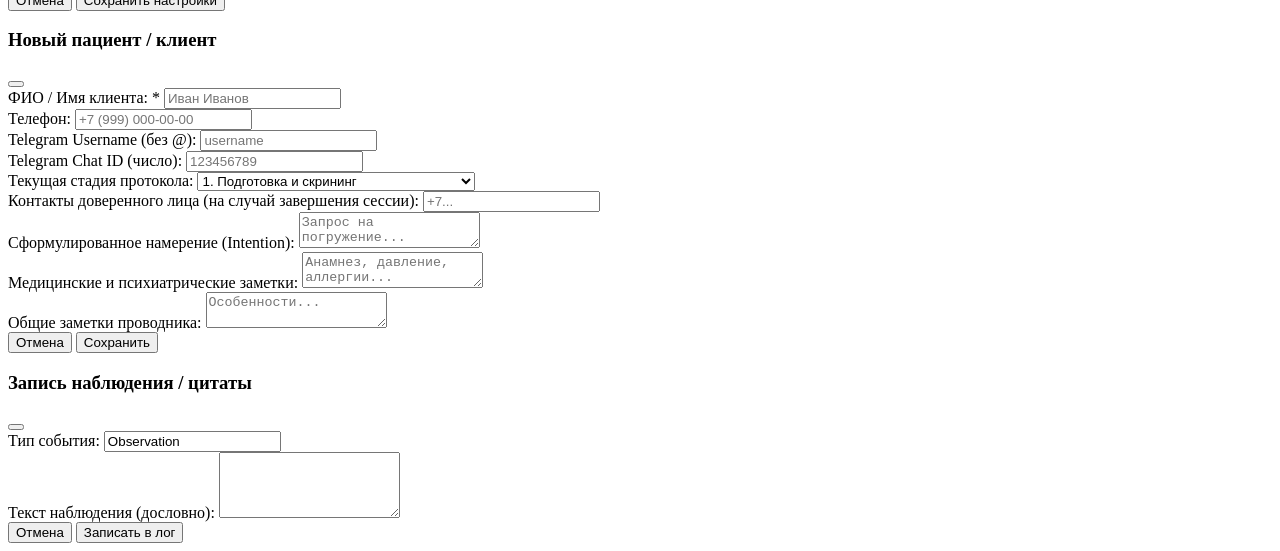
==== commit d0836e48: "feat: add OSPAT therapy protocol, clinical materials, and web app interface" ====
--- a/app/templates/index.html
+++ b/app/templates/index.html
@@ -728,7 +728,7 @@
                     <span class="section-sub" data-i18n="tools_sub">Шкала связности Розалинд Уоттс (WCS) и Интерактивный чек-лист готовности</span>
                 </div>
                 <div class="tool-switch-btns">
-                    <button class="btn btn-secondary active" onclick="switchToolSub('wcs')"><i data-lucide="bar-chart-3"></i> <span data-i18n="btn_tool_wcs">Шкала WCS (21 вопрос)</span></button>
+                    <button class="btn btn-secondary active" onclick="switchToolSub('wcs')"><i data-lucide="bar-chart-3"></i> <span data-i18n="btn_tool_wcs">Шкала WCS-19 (19 пунктов)</span></button>
                     <button class="btn btn-secondary" onclick="switchToolSub('checklist')"><i data-lucide="clipboard-check"></i> <span data-i18n="btn_tool_cl">Чек-лист готовности</span></button>
                 </div>
             </div>
@@ -756,24 +756,24 @@
                 <div class="wcs-score-dashboard">
                     <div class="wcs-score-card">
                         <span class="wcs-score-label" data-i18n="wcs_self_lbl">Связь с собой</span>
-                        <div class="wcs-score-val"><span id="wcsScoreSelf">0</span> / 42</div>
+                        <div class="wcs-score-val"><span id="wcsScoreSelf">0</span>%</div>
                     </div>
                     <div class="wcs-score-card">
                         <span class="wcs-score-label" data-i18n="wcs_others_lbl">Связь с другими</span>
-                        <div class="wcs-score-val"><span id="wcsScoreOthers">0</span> / 42</div>
+                        <div class="wcs-score-val"><span id="wcsScoreOthers">0</span>%</div>
                     </div>
                     <div class="wcs-score-card">
                         <span class="wcs-score-label" data-i18n="wcs_world_lbl">Связь с миром</span>
-                        <div class="wcs-score-val"><span id="wcsScoreWorld">0</span> / 42</div>
+                        <div class="wcs-score-val"><span id="wcsScoreWorld">0</span>%</div>
                     </div>
                     <div class="wcs-score-card wcs-total-card">
                         <span class="wcs-score-label" data-i18n="wcs_total_lbl">Общий балл связанности</span>
-                        <div class="wcs-score-val"><span id="wcsScoreTotal">0</span> / 126</div>
+                        <div class="wcs-score-val"><span id="wcsScoreTotal">0</span>%</div>
                         <div class="wcs-badge-level" id="wcsScoreLevel" data-i18n="wcs_lvl_disconn">Отчуждение</div>
                     </div>
                 </div>
 
-                <!-- 21 Questions Form -->
+                <!-- WCS-19 Questions Form (0-100 VAS) -->
                 <div class="wcs-form-container" id="wcsQuestionsContainer">
                 </div>
             </div>
